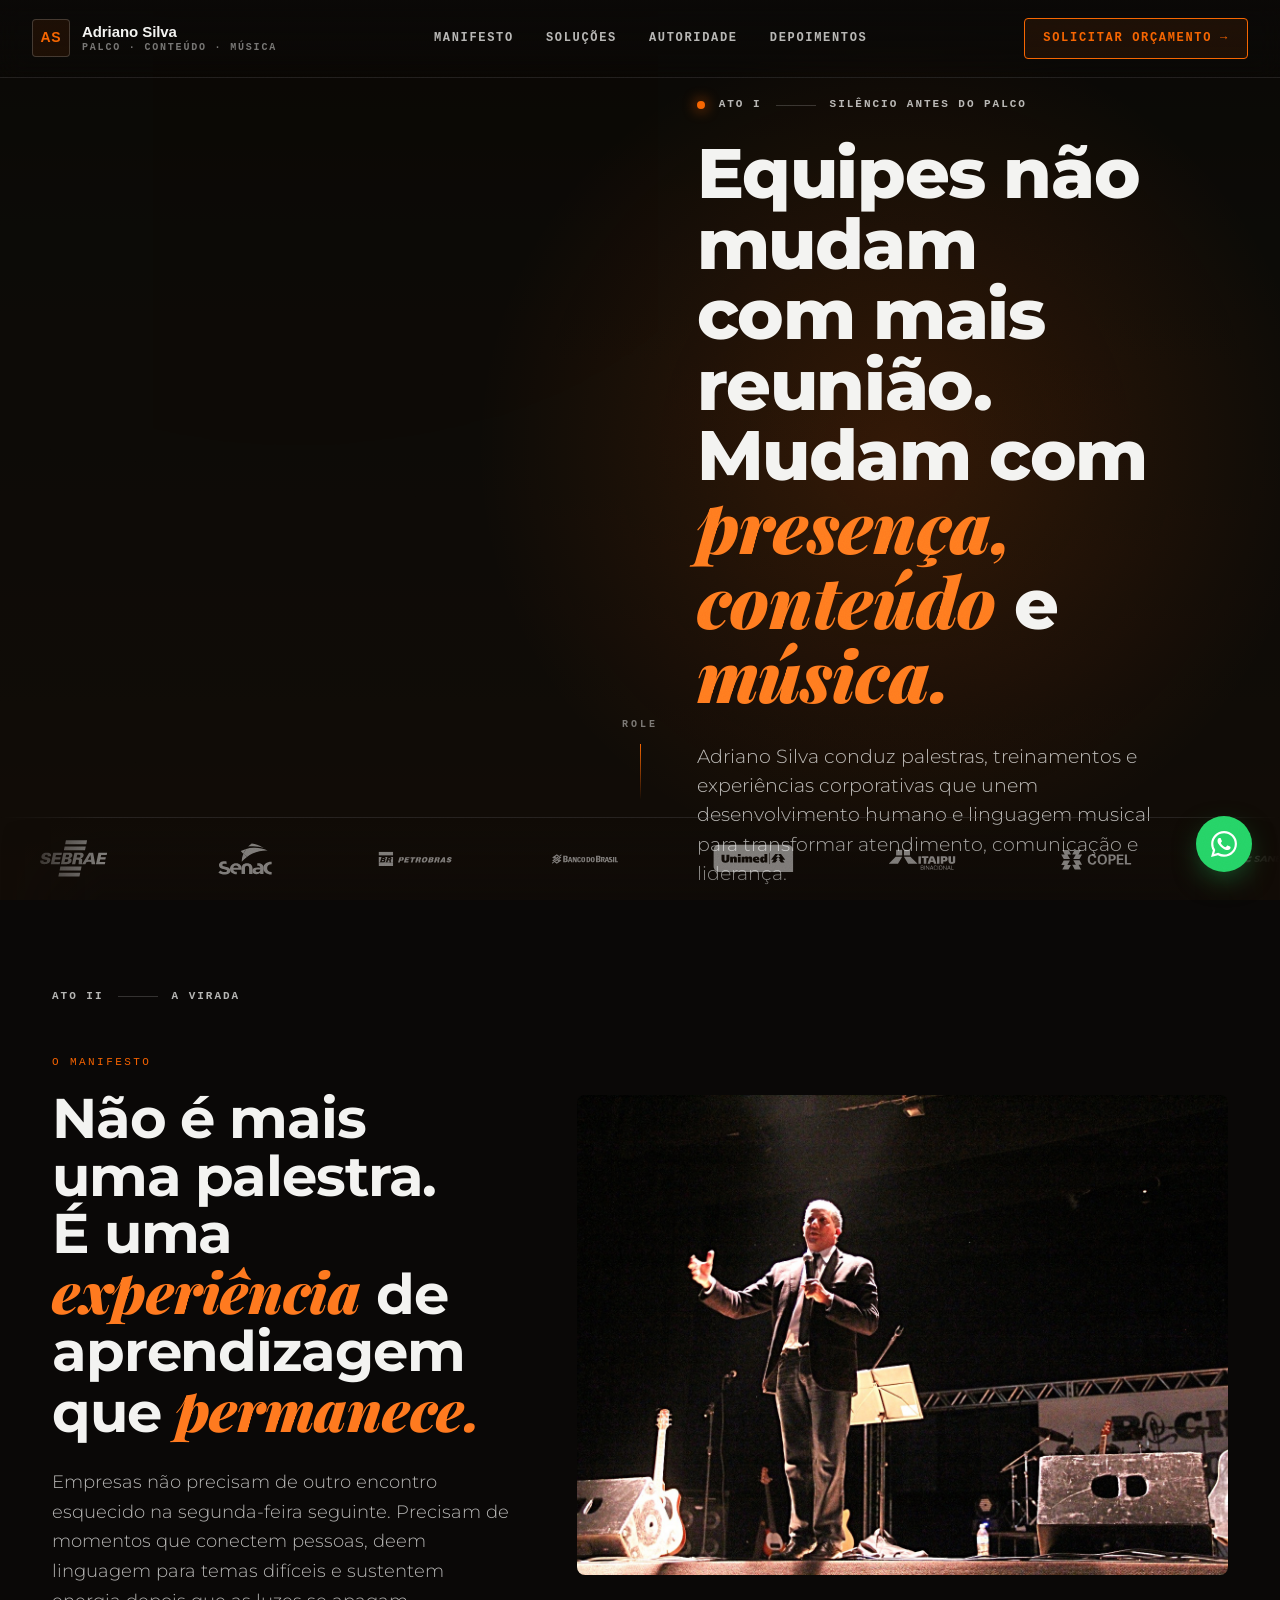
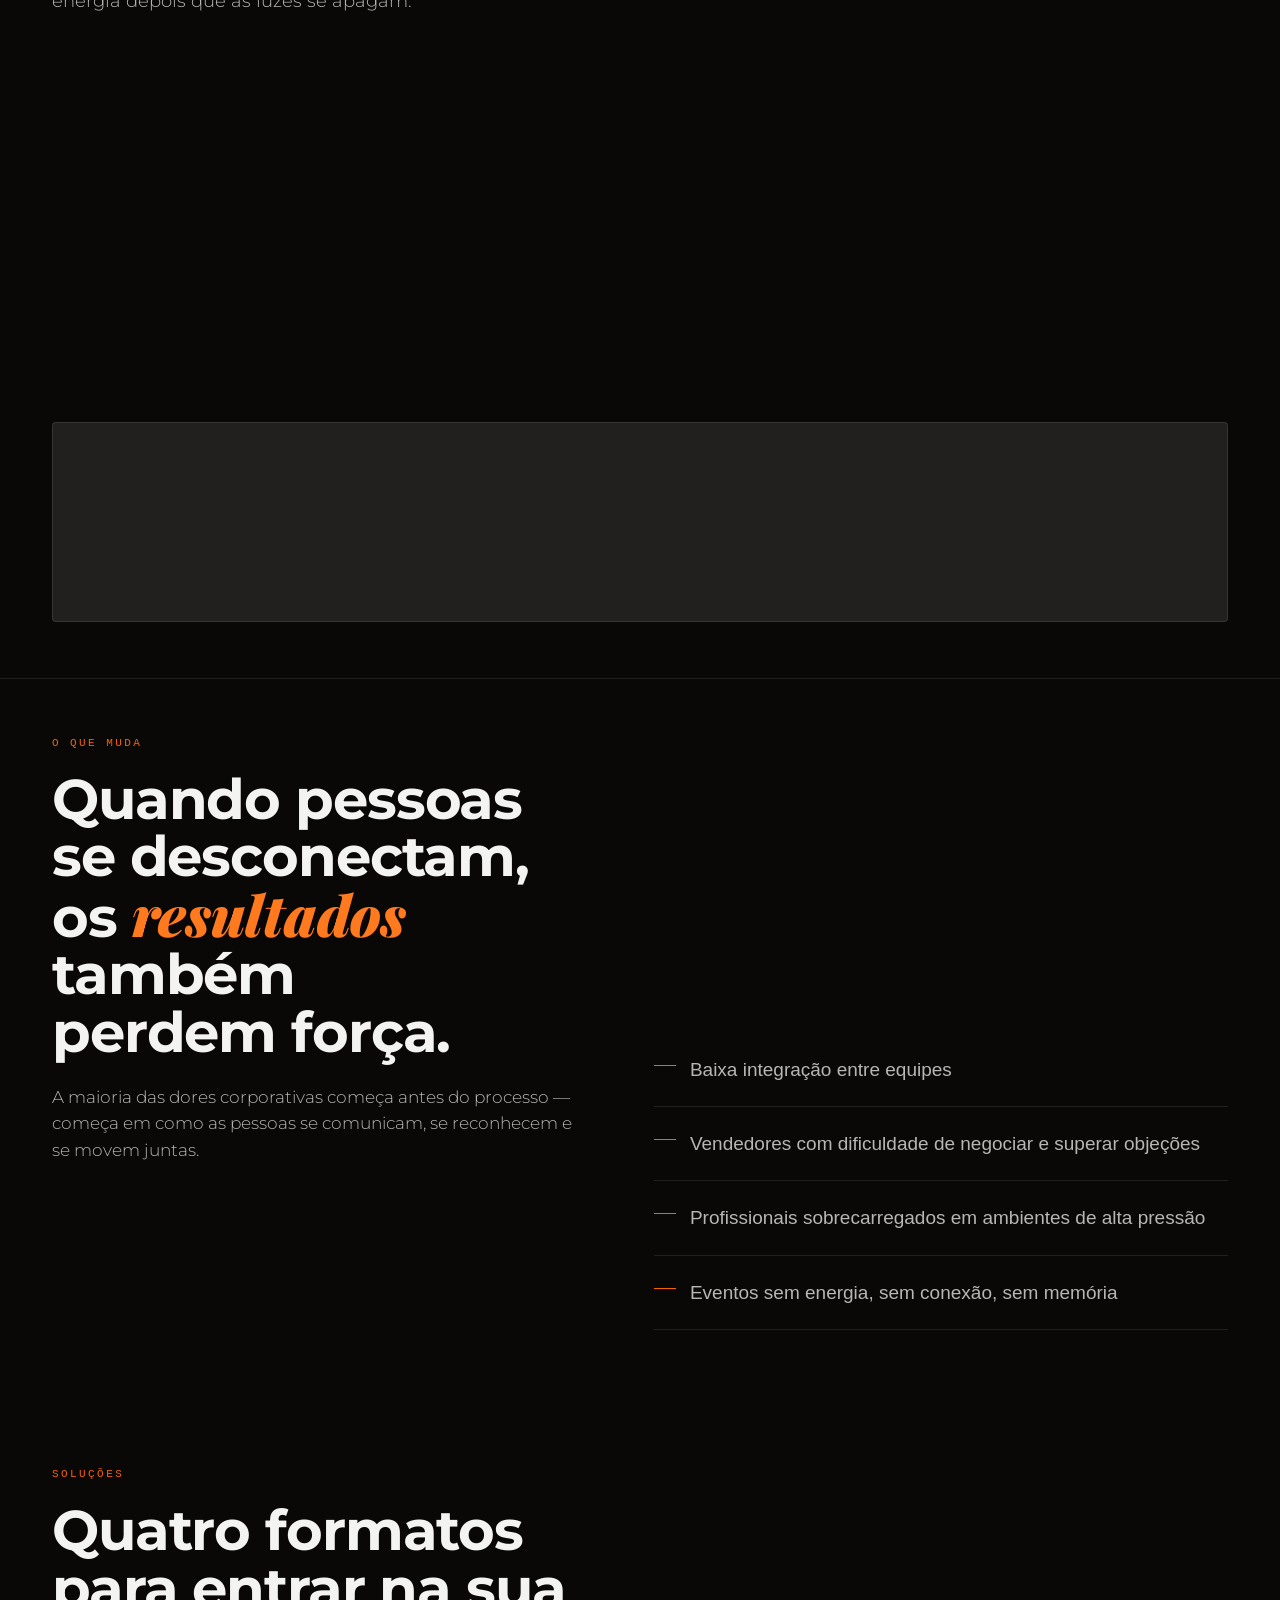
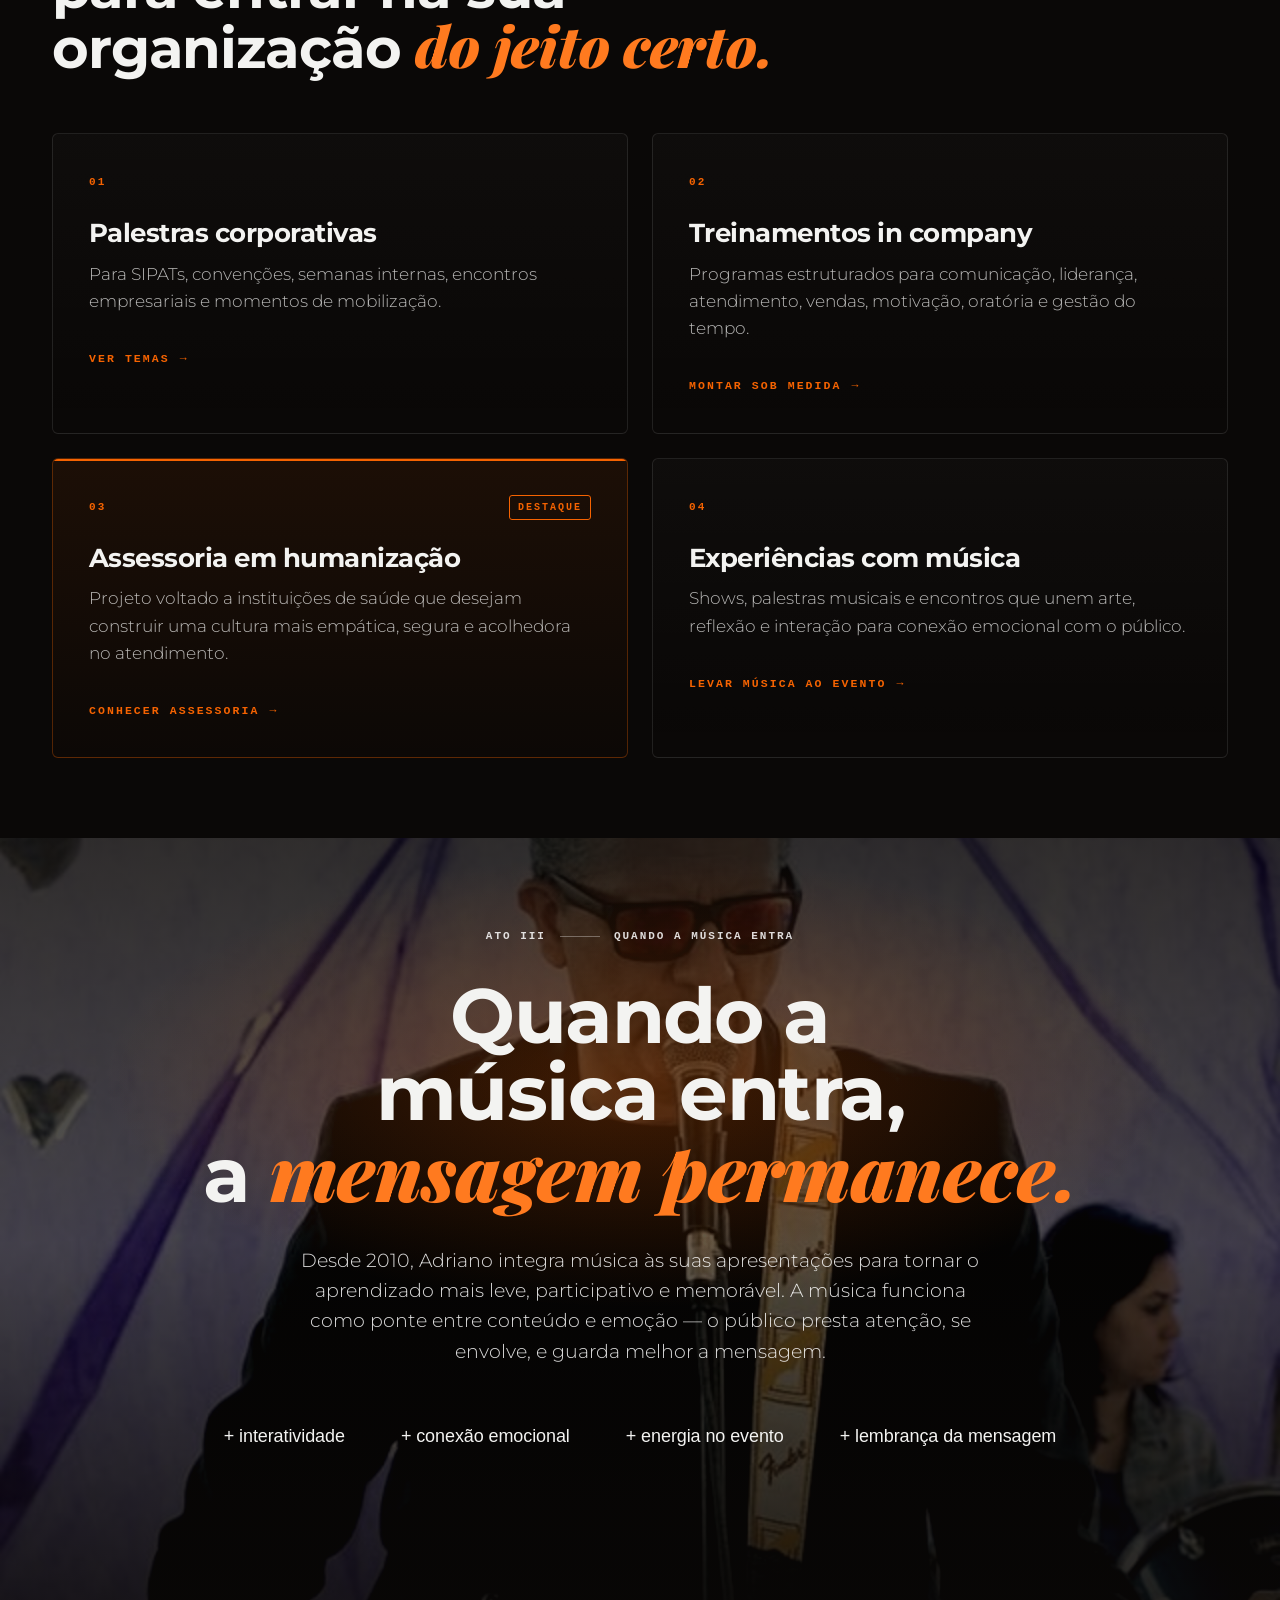
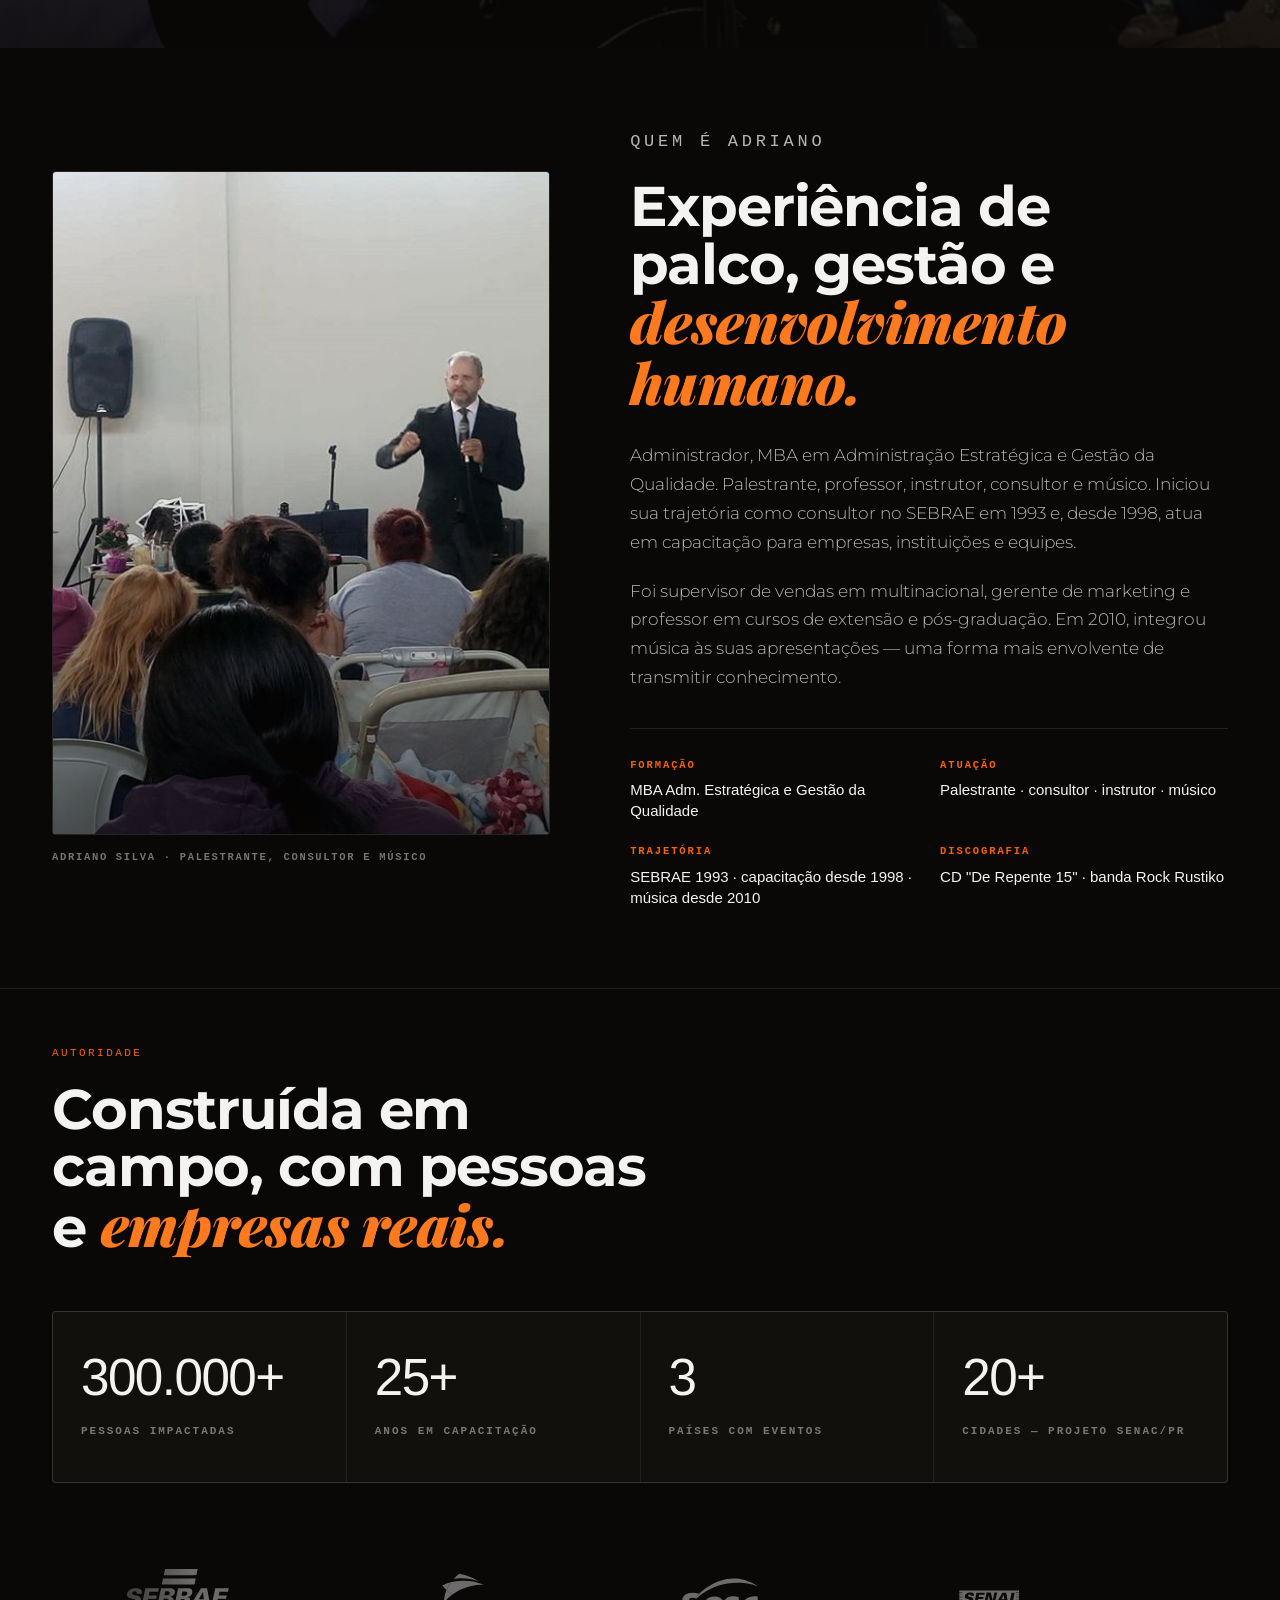
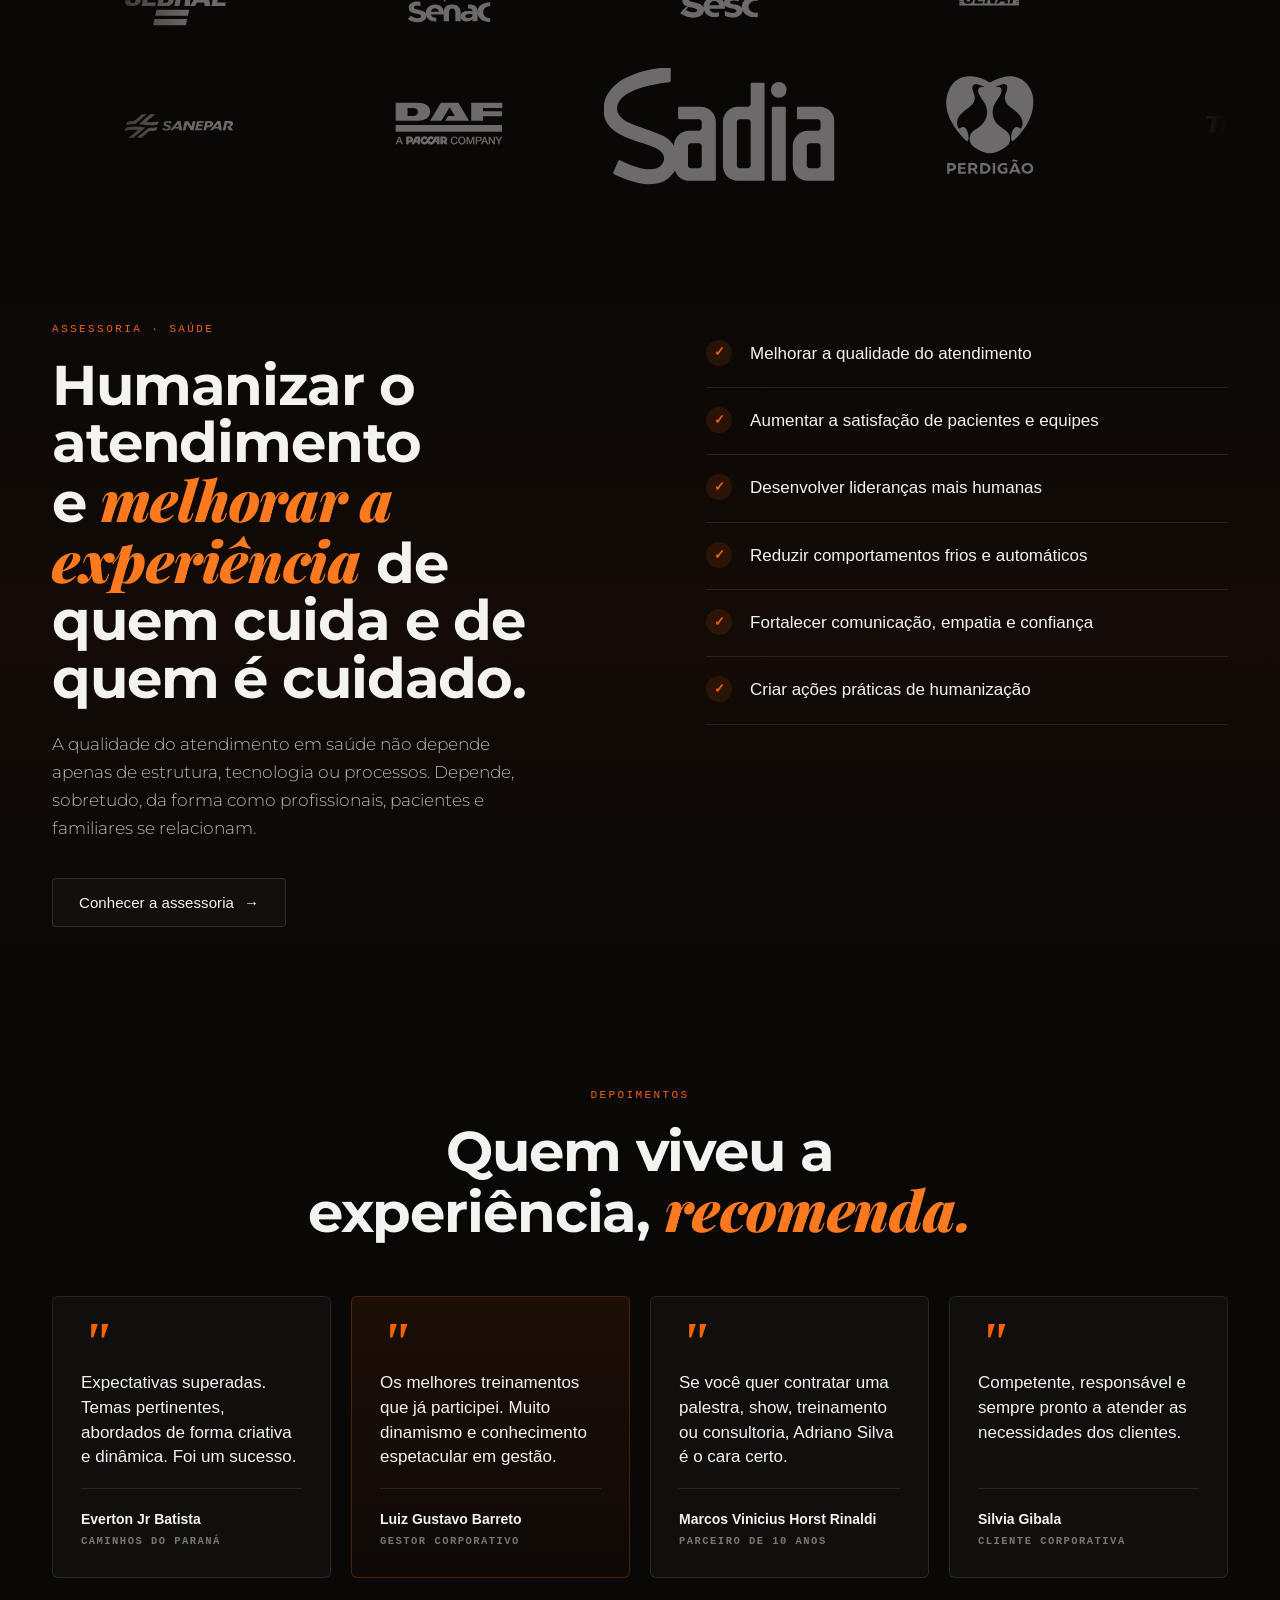
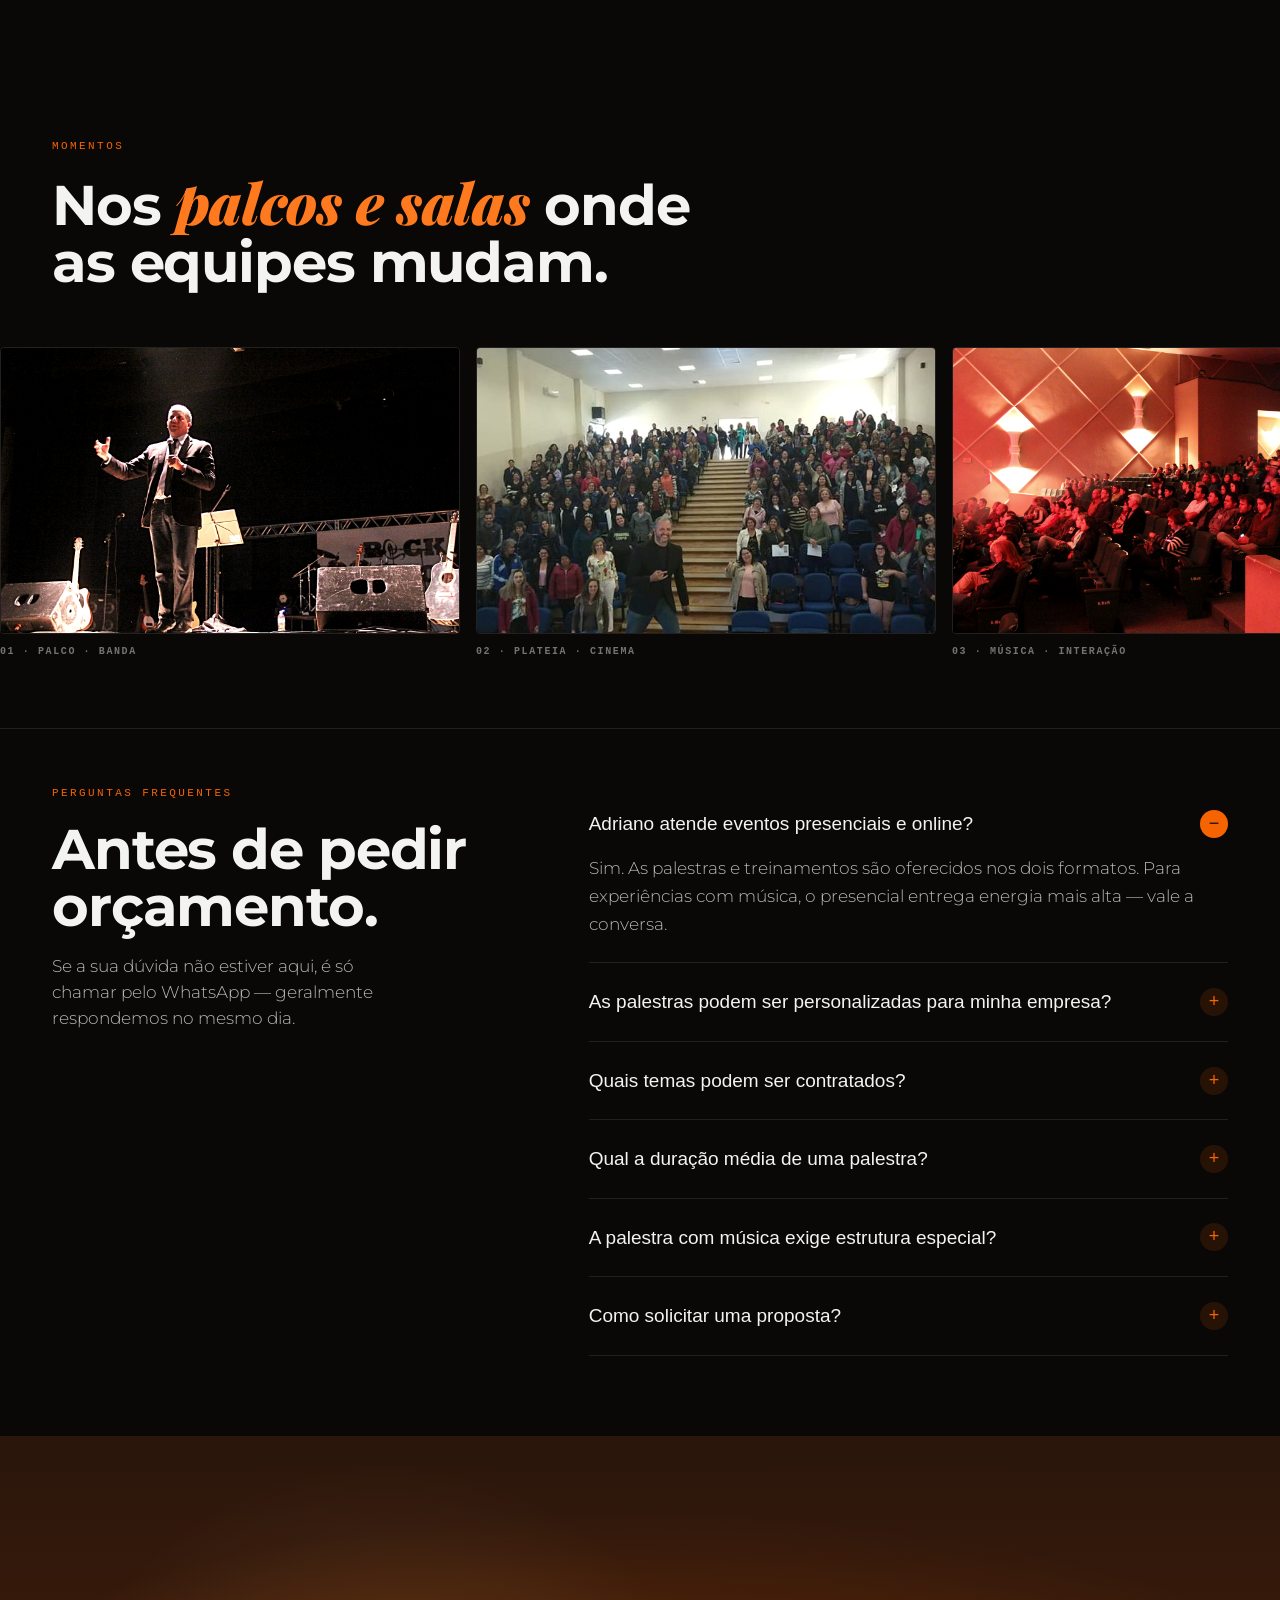
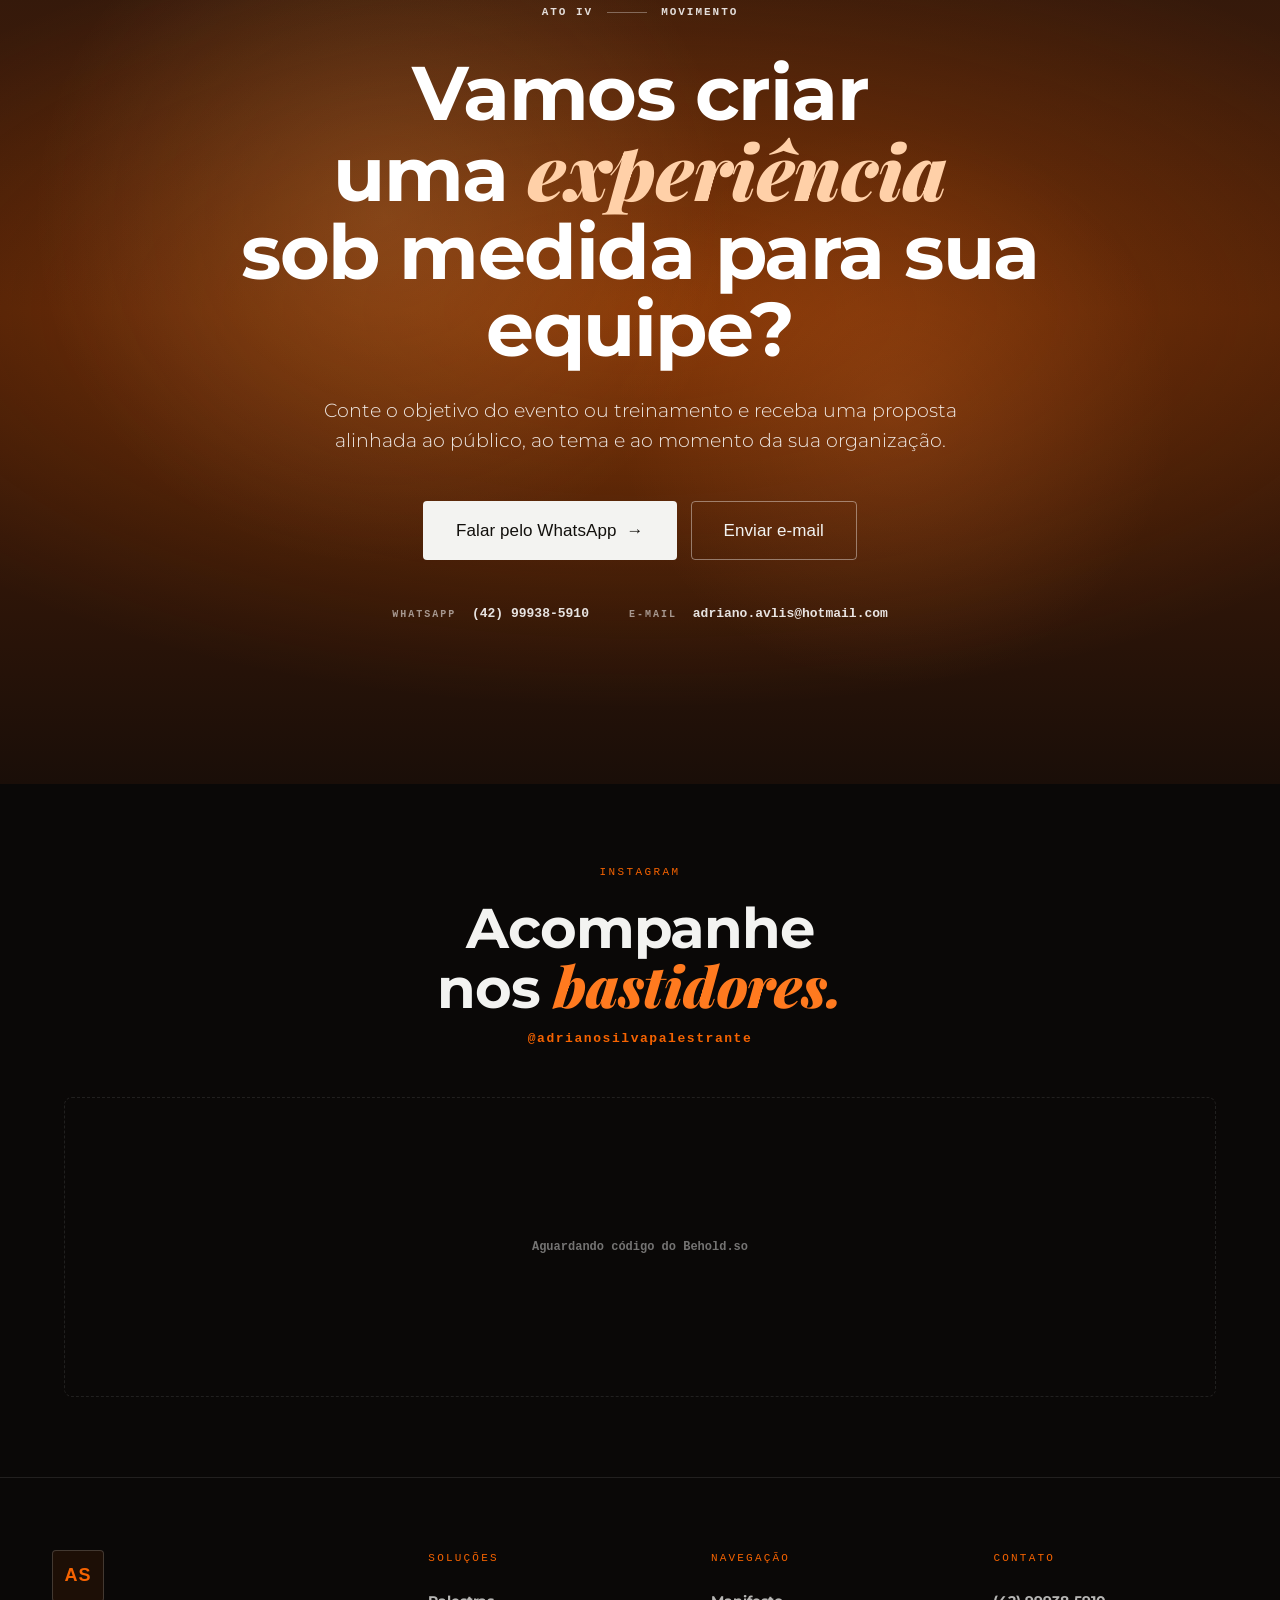
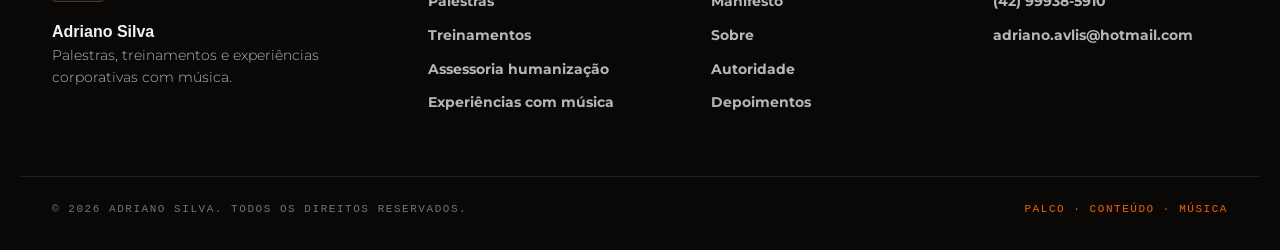
==== Adriano - Landing.html @ c70d8235 "SEO: Open Graph, Schema.org, favicon e otimização de fontes - Adicionado Open Graph e Twitter Card p" ====
<!doctype html>
<html lang="pt-BR">
<head>
  <meta charset="utf-8">
  <meta name="viewport" content="width=device-width, initial-scale=1">
  <title>Adriano Silva — Palestrante, Músico e Experiências Corporativas</title>
  <meta name="description" content="Palestras, treinamentos e experiências corporativas que unem desenvolvimento humano, criatividade e música para transformar equipes, atendimento e lideranças.">

  <!-- Open Graph -->
  <meta property="og:title" content="Adriano Silva — Palestrante e Músico">
  <meta property="og:description" content="Palestras e experiências corporativas que unem desenvolvimento humano, criatividade e música para transformar equipes e lideranças.">
  <meta property="og:image" content="https://adrianosilva.net/assets/adriano-hero-orange.png">
  <meta property="og:url" content="https://adrianosilva.net">
  <meta property="og:type" content="website">
  <meta property="og:locale" content="pt_BR">
  <meta name="twitter:card" content="summary_large_image">
  <meta name="twitter:title" content="Adriano Silva — Palestrante e Músico">
  <meta name="twitter:description" content="Palestras e experiências corporativas que unem desenvolvimento humano, criatividade e música.">
  <meta name="twitter:image" content="https://adrianosilva.net/assets/adriano-hero-orange.png">

  <!-- Favicon -->
  <link rel="icon" href="assets/adriano-hero-orange.png" type="image/png">
  <link rel="apple-touch-icon" href="assets/adriano-hero-orange.png">

  <!-- Schema.org -->
  <script type="application/ld+json">
  {
    "@context": "https://schema.org",
    "@type": "Person",
    "name": "Adriano Silva",
    "jobTitle": "Palestrante e Músico",
    "description": "Palestras, treinamentos e experiências corporativas que unem desenvolvimento humano, criatividade e música.",
    "url": "https://adrianosilva.net",
    "telephone": "+5542999385910",
    "sameAs": [
      "https://www.instagram.com/adrianosilvapalestrante/"
    ]
  }
  </script>

  <link rel="preconnect" href="https://fonts.googleapis.com">
  <link rel="preconnect" href="https://fonts.gstatic.com" crossorigin>
  <link href="https://fonts.googleapis.com/css2?family=Montserrat:wght@300;500;600;700;800;900&family=Playfair+Display:ital,wght@1,900&display=swap" rel="stylesheet">
  <link rel="stylesheet" href="adriano-styles.css">
</head>
<body data-density="comfortable" data-anim="medium">

  <!-- Film grain overlay -->
  <svg class="grain-svg" aria-hidden="true">
    <filter id="film-grain">
      <feTurbulence type="fractalNoise" baseFrequency="0.85" numOctaves="3" stitchTiles="stitch"/>
      <feColorMatrix values="0 0 0 0 1   0 0 0 0 0.95   0 0 0 0 0.85   0 0 0 0.5 0"/>
    </filter>
    <rect width="100%" height="100%" filter="url(#film-grain)"/>
  </svg>

  <!-- Scroll-driven background warmth wash -->
  <div class="warmth-wash" aria-hidden="true"></div>

  <!-- Sticky WhatsApp -->
  <a class="whatsapp-fab" href="https://wa.me/5542999385910" target="_blank" rel="noreferrer" aria-label="Falar pelo WhatsApp">
    <svg viewBox="0 0 24 24" fill="currentColor" aria-hidden="true">
      <path d="M17.47 14.38c-.3-.15-1.76-.87-2.03-.97-.27-.1-.47-.15-.67.15-.2.3-.77.97-.94 1.16-.17.2-.35.22-.64.07-.3-.15-1.26-.46-2.4-1.47-.88-.79-1.48-1.76-1.65-2.06-.17-.3-.02-.46.13-.61.13-.13.3-.35.45-.52.15-.17.2-.3.3-.5.1-.2.05-.37-.02-.52-.08-.15-.67-1.61-.92-2.21-.24-.58-.49-.5-.67-.5h-.57c-.2 0-.52.07-.79.37-.27.3-1.04 1.02-1.04 2.48 0 1.46 1.06 2.87 1.21 3.07.15.2 2.1 3.2 5.08 4.49.71.3 1.26.49 1.69.62.71.23 1.36.2 1.87.12.57-.09 1.76-.72 2-1.41.25-.7.25-1.29.17-1.41-.07-.12-.27-.2-.57-.35M12.05 21.78h-.01a9.87 9.87 0 0 1-5.03-1.38l-.36-.21-3.74.98 1-3.65-.24-.37a9.86 9.86 0 0 1-1.51-5.26C2.16 6.45 6.6 2.01 12.05 2.01c2.64 0 5.12 1.03 6.99 2.9a9.83 9.83 0 0 1 2.89 6.99c0 5.45-4.43 9.88-9.88 9.88M20.46 3.49A11.81 11.81 0 0 0 12.05 0C5.5 0 .16 5.34.16 11.89c0 2.1.55 4.14 1.59 5.95L.06 24l6.3-1.65a11.88 11.88 0 0 0 5.69 1.45h.01c6.55 0 11.89-5.33 11.89-11.89a11.82 11.82 0 0 0-3.48-8.42"/>
    </svg>
  </a>

  <!-- Header -->
  <header class="site-header">
    <a class="brand" href="#top">
      <span class="brand-mark">AS</span>
      <span class="brand-text">
        <strong>Adriano Silva</strong>
        <em>palco · conteúdo · música</em>
      </span>
    </a>
    <nav class="site-nav" aria-label="Navegação">
      <a href="#manifesto">Manifesto</a>
      <a href="#solucoes">Soluções</a>
      <a href="#autoridade">Autoridade</a>
      <a href="#depoimentos">Depoimentos</a>
    </nav>
    <a class="header-cta" href="#cta">Solicitar orçamento <span aria-hidden="true">→</span></a>
  </header>

  <main id="top">

    <!-- ============ ACT I — DARKNESS ============ -->
    <section class="hero" data-act="I" style="font-family: Montserrat">
      <!-- Spotlight that follows cursor on desktop -->
      <div class="hero-spot" aria-hidden="true"></div>

      <!-- Hero portrait -->
      <div class="hero-portrait" aria-hidden="true">
        <img class="hero-portrait-img" src="assets/adriano-hero-orange.png" alt="Adriano Silva" fetchpriority="high">
      </div>

      <!-- Hero copy -->
      <div class="hero-copy">
        <div class="act-label">
          <span class="dot"></span>
          <span>Ato I</span>
          <span class="bar"></span>
          <span>silêncio antes do palco</span>
        </div>

        <h1 class="hero-title" data-headline-target style="font-family: Montserrat, sans-serif; font-size: clamp(36px, 5.5vw, 72px); font-weight: 800">Equipes não mudam
com mais reunião.
Mudam com presença,
conteúdo e música.</h1>

        <p class="hero-sub">
          Adriano Silva conduz palestras, treinamentos e experiências corporativas
          que unem desenvolvimento humano e linguagem musical para transformar
          atendimento, comunicação e liderança.
        </p>

        <div class="hero-actions">
          <a class="btn btn-primary" href="#cta">
            <span>Quero uma proposta</span>
            <span class="btn-arrow" aria-hidden="true">→</span>
          </a>
          <a class="btn btn-ghost" href="#solucoes">
            <span>Conhecer soluções</span>
          </a>
        </div>

        <div class="hero-meta">
          <div>
            <strong>300.000+</strong>
            <small>pessoas impactadas</small>
          </div>
          <div>
            <strong>25 anos</strong>
            <small>em capacitação</small>
          </div>
          <div>
            <strong>3 países</strong>
            <small>Brasil · Argentina · Paraguai</small>
          </div>
        </div>
      </div>

      <!-- Scroll cue -->
      <div class="scroll-cue" aria-hidden="true">
        <span class="cue-text">role</span>
        <span class="cue-line"></span>
      </div>

      <!-- Marquee strip -->
      <div class="hero-marquee" aria-hidden="true">
        <div class="marquee-track">
          <span><img src="assets/logos/sebrae.svg" alt="SEBRAE"></span>
          <span><img src="assets/logos/senac.svg" alt="SENAC"></span>
          <span><img src="assets/logos/petrobras.svg" alt="Petrobras"></span>
          <span><img src="assets/logos/banco-do-brasil.svg" alt="Banco do Brasil"></span>
          <span><img src="assets/logos/unimed.svg" alt="Unimed"></span>
          <span><img src="assets/logos/itaipu.svg" alt="Itaipu"></span>
          <span><img src="assets/logos/copel.svg" alt="COPEL"></span>
          <span><img src="assets/logos/sanepar.svg" alt="Sanepar"></span>
          <span><img src="assets/logos/correios.svg" alt="Correios"></span>
          <span><img src="assets/logos/sadia.svg" alt="Sadia"></span>
          <span><img src="assets/logos/tigre.svg" alt="Tigre"></span>
          <span><img src="assets/logos/caminhos-do-parana.svg" alt="Caminhos do Paraná"></span>
          <!-- duplicate 2 -->
          <span><img src="assets/logos/sebrae.svg" alt=""></span>
          <span><img src="assets/logos/senac.svg" alt=""></span>
          <span><img src="assets/logos/petrobras.svg" alt=""></span>
          <span><img src="assets/logos/banco-do-brasil.svg" alt=""></span>
          <span><img src="assets/logos/unimed.svg" alt=""></span>
          <span><img src="assets/logos/itaipu.svg" alt=""></span>
          <span><img src="assets/logos/copel.svg" alt=""></span>
          <span><img src="assets/logos/sanepar.svg" alt=""></span>
          <span><img src="assets/logos/correios.svg" alt=""></span>
          <span><img src="assets/logos/sadia.svg" alt=""></span>
          <span><img src="assets/logos/tigre.svg" alt=""></span>
          <span><img src="assets/logos/caminhos-do-parana.svg" alt=""></span>
          <!-- duplicate 3 -->
          <span><img src="assets/logos/sebrae.svg" alt=""></span>
          <span><img src="assets/logos/senac.svg" alt=""></span>
          <span><img src="assets/logos/petrobras.svg" alt=""></span>
          <span><img src="assets/logos/banco-do-brasil.svg" alt=""></span>
          <span><img src="assets/logos/unimed.svg" alt=""></span>
          <span><img src="assets/logos/itaipu.svg" alt=""></span>
          <span><img src="assets/logos/copel.svg" alt=""></span>
          <span><img src="assets/logos/sanepar.svg" alt=""></span>
          <span><img src="assets/logos/correios.svg" alt=""></span>
          <span><img src="assets/logos/sadia.svg" alt=""></span>
          <span><img src="assets/logos/tigre.svg" alt=""></span>
          <span><img src="assets/logos/caminhos-do-parana.svg" alt=""></span>
        </div>
      </div>
    </section>

    <!-- ============ ACT II — TRANSFORMATION ============ -->
    <section class="manifesto" id="manifesto" data-act="II">
      <div class="act-marker">
        <span>Ato II</span>
        <span class="bar"></span>
        <span>a virada</span>
      </div>

      <div class="manifesto-grid">
        <div class="manifesto-text reveal">
          <p class="eyebrow">o manifesto</p>
          <h2>
            Não é mais uma palestra.<br>
            É uma <em>experiência</em> de<br>
            aprendizagem que <em>permanece.</em>
          </h2>
          <p class="lede">
            Empresas não precisam de outro encontro esquecido na segunda-feira seguinte.
            Precisam de momentos que conectem pessoas, deem linguagem para temas difíceis e
            sustentem energia depois que as luzes se apagam.
          </p>
        </div>

        <figure class="manifesto-photo reveal">
          <img src="assets/adriano-stage.jpg" alt="Adriano Silva no palco" loading="lazy">
        </figure>
      </div>
    </section>

    <!-- ============ AUDIENCE ============ -->
    <section class="audience">
      <div class="container">
        <div class="section-head reveal">
          <p class="eyebrow">para quem é</p>
          <h2>Para organizações que querem <em>desenvolver pessoas de verdade.</em></h2>
        </div>
        <ul class="audience-grid">
          <li class="reveal"><span class="aud-num">01</span><span class="aud-text">Empresas e equipes de RH</span></li>
          <li class="reveal"><span class="aud-num">02</span><span class="aud-text">Eventos corporativos e convenções</span></li>
          <li class="reveal"><span class="aud-num">03</span><span class="aud-text">SIPATs e semanas internas</span></li>
          <li class="reveal"><span class="aud-num">04</span><span class="aud-text">Instituições de saúde</span></li>
          <li class="reveal"><span class="aud-num">05</span><span class="aud-text">Escolas, faculdades e universidades</span></li>
          <li class="reveal"><span class="aud-num">06</span><span class="aud-text">Equipes comerciais e de atendimento</span></li>
          <li class="reveal"><span class="aud-num">07</span><span class="aud-text">Lideranças e gestores</span></li>
          <li class="reveal"><span class="aud-num">08</span><span class="aud-text">Órgãos públicos e associações</span></li>
        </ul>
      </div>
    </section>

    <!-- ============ PROBLEMS ============ -->
    <section class="problems">
      <div class="container problems-grid">
        <div class="reveal">
          <p class="eyebrow">o que muda</p>
          <h2>Quando pessoas se desconectam, os <em>resultados</em> também perdem força.</h2>
          <p class="muted">A maioria das dores corporativas começa antes do processo — começa em como as pessoas se comunicam, se reconhecem e se movem juntas.</p>
        </div>
        <ul class="problems-list">
          <li class="reveal">Equipes desmotivadas ou pouco comprometidas</li>
          <li class="reveal">Atendimento frio, mecânico ou pouco humanizado</li>
          <li class="reveal">Falhas de comunicação entre líderes e colaboradores</li>
          <li class="reveal">Dificuldade de falar em público</li>
          <li class="reveal">Baixa integração entre equipes</li>
          <li class="reveal">Vendedores com dificuldade de negociar e superar objeções</li>
          <li class="reveal">Profissionais sobrecarregados em ambientes de alta pressão</li>
          <li class="reveal">Eventos sem energia, sem conexão, sem memória</li>
        </ul>
      </div>
    </section>

    <!-- ============ SOLUTIONS ============ -->
    <section class="solutions" id="solucoes">
      <div class="container">
        <div class="section-head reveal">
          <p class="eyebrow">soluções</p>
          <h2>Quatro formatos para entrar na sua organização <em>do jeito certo.</em></h2>
        </div>
        <div class="solutions-grid">
          <article class="sol-card reveal">
            <div class="sol-num">01</div>
            <h3>Palestras corporativas</h3>
            <p>Para SIPATs, convenções, semanas internas, encontros empresariais e momentos de mobilização.</p>
            <a class="sol-link" href="#cta">Ver temas <span aria-hidden="true">→</span></a>
          </article>
          <article class="sol-card reveal">
            <div class="sol-num">02</div>
            <h3>Treinamentos in&nbsp;company</h3>
            <p>Programas estruturados para comunicação, liderança, atendimento, vendas, motivação, oratória e gestão do tempo.</p>
            <a class="sol-link" href="#cta">Montar sob medida <span aria-hidden="true">→</span></a>
          </article>
          <article class="sol-card sol-card--featured reveal">
            <div class="sol-num">03</div>
            <span class="sol-flag">destaque</span>
            <h3>Assessoria em humanização</h3>
            <p>Projeto voltado a instituições de saúde que desejam construir uma cultura mais empática, segura e acolhedora no atendimento.</p>
            <a class="sol-link" href="#cta">Conhecer assessoria <span aria-hidden="true">→</span></a>
          </article>
          <article class="sol-card reveal">
            <div class="sol-num">04</div>
            <h3>Experiências com música</h3>
            <p>Shows, palestras musicais e encontros que unem arte, reflexão e interação para conexão emocional com o público.</p>
            <a class="sol-link" href="#cta">Levar música ao evento <span aria-hidden="true">→</span></a>
          </article>
        </div>
      </div>
    </section>

    <!-- ============ MUSIC DIFFERENTIAL — WARMTH PEAKS ============ -->
    <section class="music" data-act="III">
      <!-- Stage background -->
      <div class="music-bg" aria-hidden="true">
        <img class="music-bg-img" src="assets/music-bw.jpg" alt="" loading="lazy">
        <div class="music-overlay"></div>
        <div class="music-embers" aria-hidden="true">
          <span style="--x:10%;--d:0s"></span>
          <span style="--x:22%;--d:1.4s"></span>
          <span style="--x:35%;--d:.8s"></span>
          <span style="--x:48%;--d:2.1s"></span>
          <span style="--x:61%;--d:.4s"></span>
          <span style="--x:74%;--d:1.7s"></span>
          <span style="--x:87%;--d:.9s"></span>
        </div>
      </div>

      <div class="music-inner">
        <div class="act-marker light">
          <span>Ato III</span>
          <span class="bar"></span>
          <span>quando a música entra</span>
        </div>
        <h2 class="reveal">Quando a música entra, <br>a <em>mensagem permanece.</em></h2>
        <p class="reveal music-lede">
          Desde 2010, Adriano integra música às suas apresentações para tornar o aprendizado
          mais leve, participativo e memorável. A música funciona como ponte entre conteúdo e
          emoção — o público presta atenção, se envolve, e guarda melhor a mensagem.
        </p>
        <ul class="music-bullets">
          <li class="reveal">+ interatividade</li>
          <li class="reveal">+ conexão emocional</li>
          <li class="reveal">+ energia no evento</li>
          <li class="reveal">+ lembrança da mensagem</li>
        </ul>
        <!-- Soundbar visual -->
        <div class="soundbar" aria-hidden="true">
          <span></span><span></span><span></span><span></span><span></span><span></span><span></span><span></span><span></span><span></span><span></span><span></span><span></span><span></span><span></span><span></span><span></span><span></span><span></span><span></span>
        </div>
      </div>
    </section>

    <!-- ============ ABOUT ============ -->
    <section class="about" id="sobre">
      <div class="container about-grid">
        <figure class="about-photo reveal">
          <div class="about-photo-frame">
            <img src="assets/adriano-portrait.jpg" alt="Adriano Silva — retrato" loading="lazy">
          </div>
          <figcaption>adriano silva · palestrante, consultor e músico</figcaption>
        </figure>
        <div class="about-text reveal">
          <p class="eyebrow">quem é Adriano</p>
          <h2>Experiência de palco, gestão e <em>desenvolvimento humano.</em></h2>
          <p>
            Administrador, MBA em Administração Estratégica e Gestão da Qualidade. Palestrante,
            professor, instrutor, consultor e músico. Iniciou sua trajetória como consultor no
            SEBRAE em 1993 e, desde 1998, atua em capacitação para empresas, instituições e equipes.
          </p>
          <p>
            Foi supervisor de vendas em multinacional, gerente de marketing e professor em cursos
            de extensão e pós-graduação. Em 2010, integrou música às suas apresentações — uma forma
            mais envolvente de transmitir conhecimento.
          </p>
          <dl class="about-facts">
            <div><dt>Formação</dt><dd>MBA Adm. Estratégica e Gestão da Qualidade</dd></div>
            <div><dt>Atuação</dt><dd>Palestrante · consultor · instrutor · músico</dd></div>
            <div><dt>Trajetória</dt><dd>SEBRAE 1993 · capacitação desde 1998 · música desde 2010</dd></div>
            <div><dt>Discografia</dt><dd>CD "De Repente 15" · banda Rock Rustiko</dd></div>
          </dl>
        </div>
      </div>
    </section>

    <!-- ============ AUTHORITY ============ -->
    <section class="authority" id="autoridade">
      <div class="container">
        <div class="section-head reveal">
          <p class="eyebrow">autoridade</p>
          <h2>Construída em campo, com pessoas e <em>empresas reais.</em></h2>
        </div>

        <div class="auth-stats">
          <div class="stat reveal">
            <strong data-count="300000" data-suffix="+">0</strong>
            <span>pessoas impactadas</span>
          </div>
          <div class="stat reveal">
            <strong data-count="25" data-suffix="+">0</strong>
            <span>anos em capacitação</span>
          </div>
          <div class="stat reveal">
            <strong data-count="3" data-suffix="">0</strong>
            <span>países com eventos</span>
          </div>
          <div class="stat reveal">
            <strong data-count="20" data-suffix="+">0</strong>
            <span>cidades — projeto Senac/PR</span>
          </div>
        </div>

        <div class="logo-marquee reveal" aria-label="Empresas e instituições">
          <div class="marquee-window">
            <div class="marquee-track">
              <span><img src="assets/logos/sebrae.svg" alt="SEBRAE"></span>
              <span><img src="assets/logos/senac.svg" alt="SENAC"></span>
              <span><img src="assets/logos/sesc.svg" alt="SESC"></span>
              <span><img src="assets/logos/senai.svg" alt="SENAI"></span>
              <span><img src="assets/logos/sesi.svg" alt="SESI"></span>
              <span><img src="assets/logos/correios.svg" alt="Correios"></span>
              <span><img src="assets/logos/petrobras.svg" alt="Petrobras"></span>
              <span><img src="assets/logos/banco-do-brasil.svg" alt="Banco do Brasil"></span>
              <span><img src="assets/logos/caixa.svg" alt="Caixa"></span>
              <span><img src="assets/logos/unimed.svg" alt="Unimed"></span>
              <span><img src="assets/logos/itaipu.svg" alt="Itaipu"></span>
              <span><img src="assets/logos/copel.svg" alt="COPEL"></span>
              <!-- duplicate for seamless loop -->
              <span><img src="assets/logos/sebrae.svg" alt=""></span>
              <span><img src="assets/logos/senac.svg" alt=""></span>
              <span><img src="assets/logos/sesc.svg" alt=""></span>
              <span><img src="assets/logos/senai.svg" alt=""></span>
              <span><img src="assets/logos/sesi.svg" alt=""></span>
              <span><img src="assets/logos/correios.svg" alt=""></span>
              <span><img src="assets/logos/petrobras.svg" alt=""></span>
              <span><img src="assets/logos/banco-do-brasil.svg" alt=""></span>
              <span><img src="assets/logos/caixa.svg" alt=""></span>
              <span><img src="assets/logos/unimed.svg" alt=""></span>
              <span><img src="assets/logos/itaipu.svg" alt=""></span>
              <span><img src="assets/logos/copel.svg" alt=""></span>
            </div>
          </div>
          <div class="marquee-window reverse">
            <div class="marquee-track">
              <span><img src="assets/logos/sanepar.svg" alt="Sanepar"></span>
              <span><img src="assets/logos/daf-caminhoes.svg" alt="DAF Caminhões"></span>
              <span><img src="assets/logos/sadia.svg" alt="Sadia"></span>
              <span><img src="assets/logos/perdigao.svg" alt="Perdigão"></span>
              <span><img src="assets/logos/tigre.svg" alt="Tigre"></span>
              <span><img src="assets/logos/caminhos-do-parana.svg" alt="Caminhos do Paraná"></span>
              <span><img src="assets/logos/uepg.svg" alt="UEPG"></span>
              <span><img src="assets/logos/unicentro.svg" alt="Unicentro"></span>
              <span><img src="assets/logos/univel.svg" alt="Univel"></span>
              <span><img src="assets/logos/copacol.svg" alt="Copacol"></span>
              <span><img src="assets/logos/coopavel.svg" alt="Coopavel"></span>
              <!-- duplicate for seamless loop -->
              <span><img src="assets/logos/sanepar.svg" alt=""></span>
              <span><img src="assets/logos/daf-caminhoes.svg" alt=""></span>
              <span><img src="assets/logos/sadia.svg" alt=""></span>
              <span><img src="assets/logos/perdigao.svg" alt=""></span>
              <span><img src="assets/logos/tigre.svg" alt=""></span>
              <span><img src="assets/logos/caminhos-do-parana.svg" alt=""></span>
              <span><img src="assets/logos/uepg.svg" alt=""></span>
              <span><img src="assets/logos/unicentro.svg" alt=""></span>
              <span><img src="assets/logos/univel.svg" alt=""></span>
              <span><img src="assets/logos/copacol.svg" alt=""></span>
              <span><img src="assets/logos/coopavel.svg" alt=""></span>
            </div>
          </div>
        </div>
      </div>
    </section>

    <!-- ============ HEALTH HUMANIZATION (contrast) ============ -->
    <section class="health">
      <div class="container health-grid">
        <div class="reveal">
          <p class="eyebrow">assessoria · saúde</p>
          <h2>Humanizar o atendimento e <em>melhorar a experiência</em> de quem cuida e de quem é cuidado.</h2>
          <p class="muted">
            A qualidade do atendimento em saúde não depende apenas de estrutura, tecnologia ou processos.
            Depende, sobretudo, da forma como profissionais, pacientes e familiares se relacionam.
          </p>
          <a class="btn btn-dark" href="#cta">Conhecer a assessoria <span aria-hidden="true">→</span></a>
        </div>
        <ul class="health-results">
          <li class="reveal">Melhorar a qualidade do atendimento</li>
          <li class="reveal">Aumentar a satisfação de pacientes e equipes</li>
          <li class="reveal">Desenvolver lideranças mais humanas</li>
          <li class="reveal">Reduzir comportamentos frios e automáticos</li>
          <li class="reveal">Fortalecer comunicação, empatia e confiança</li>
          <li class="reveal">Criar ações práticas de humanização</li>
        </ul>
      </div>
    </section>

    <!-- ============ TESTIMONIALS ============ -->
    <section class="testimonials" id="depoimentos">
      <div class="container">
        <div class="section-head center reveal">
          <p class="eyebrow">depoimentos</p>
          <h2>Quem viveu a experiência, <em>recomenda.</em></h2>
        </div>
        <div class="testimonial-grid">
          <blockquote class="reveal">
            <div class="quote-mark">"</div>
            <p>Expectativas superadas. Temas pertinentes, abordados de forma criativa e dinâmica. Foi um sucesso.</p>
            <cite>
              <strong>Everton Jr Batista</strong>
              <span>Caminhos do Paraná</span>
            </cite>
          </blockquote>
          <blockquote class="reveal feature">
            <div class="quote-mark">"</div>
            <p>Os melhores treinamentos que já participei. Muito dinamismo e conhecimento espetacular em gestão.</p>
            <cite>
              <strong>Luiz Gustavo Barreto</strong>
              <span>Gestor corporativo</span>
            </cite>
          </blockquote>
          <blockquote class="reveal">
            <div class="quote-mark">"</div>
            <p>Se você quer contratar uma palestra, show, treinamento ou consultoria, Adriano Silva é o cara certo.</p>
            <cite>
              <strong>Marcos Vinicius Horst Rinaldi</strong>
              <span>Parceiro de 10 anos</span>
            </cite>
          </blockquote>
          <blockquote class="reveal">
            <div class="quote-mark">"</div>
            <p>Competente, responsável e sempre pronto a atender as necessidades dos clientes.</p>
            <cite>
              <strong>Silvia Gibala</strong>
              <span>Cliente corporativa</span>
            </cite>
          </blockquote>
        </div>
      </div>
    </section>

    <!-- ============ GALLERY — FILM STRIP ============ -->
    <section class="gallery" id="galeria">
      <div class="container">
        <div class="section-head reveal">
          <p class="eyebrow">momentos</p>
          <h2>Nos <em>palcos e salas</em> onde as equipes mudam.</h2>
        </div>
      </div>
      <div class="film-strip">
        <div class="film-track">
          <figure class="film-frame">
            <img src="assets/stage-band.jpg" alt="Adriano Silva no palco" loading="lazy">
            <figcaption>01 · palco · banda</figcaption>
          </figure>
          <figure class="film-frame">
            <img src="assets/audience-cinema.jpg" alt="Plateia em evento" loading="lazy">
            <figcaption>02 · plateia · cinema</figcaption>
          </figure>
          <figure class="film-frame">
            <img src="assets/adriano-guitar.jpg" alt="Adriano com violão" loading="lazy">
            <figcaption>03 · música · interação</figcaption>
          </figure>
          <figure class="film-frame">
            <img src="assets/adriano-audience.jpg" alt="Adriano com plateia" loading="lazy">
            <figcaption>04 · público · energia</figcaption>
          </figure>
          <figure class="film-frame">
            <img src="assets/audience-auditorium.jpg" alt="Auditório lotado" loading="lazy">
            <figcaption>05 · auditório · evento</figcaption>
          </figure>
          <figure class="film-frame">
            <img src="assets/adriano-electric.jpg" alt="Adriano com guitarra elétrica" loading="lazy">
            <figcaption>06 · show · guitarra</figcaption>
          </figure>
          <figure class="film-frame">
            <img src="assets/group-team.jpg" alt="Equipe treinada" loading="lazy">
            <figcaption>07 · equipe · treinamento</figcaption>
          </figure>
          <figure class="film-frame">
            <img src="assets/adriano-talk.jpg" alt="Adriano palestrando" loading="lazy">
            <figcaption>08 · palestra · presença</figcaption>
          </figure>
        </div>
      </div>
    </section>

    <!-- ============ FAQ ============ -->
    <section class="faq">
      <div class="container faq-grid">
        <div class="reveal">
          <p class="eyebrow">perguntas frequentes</p>
          <h2>Antes de pedir orçamento.</h2>
          <p class="muted">Se a sua dúvida não estiver aqui, é só chamar pelo WhatsApp — geralmente respondemos no mesmo dia.</p>
        </div>
        <div class="faq-list">
          <details class="reveal" open>
            <summary>Adriano atende eventos presenciais e online?</summary>
            <p>Sim. As palestras e treinamentos são oferecidos nos dois formatos. Para experiências com música, o presencial entrega energia mais alta — vale a conversa.</p>
          </details>
          <details class="reveal">
            <summary>As palestras podem ser personalizadas para minha empresa?</summary>
            <p>Sempre. Cada apresentação é adaptada ao público, ao contexto e ao objetivo do evento — isso é parte do método.</p>
          </details>
          <details class="reveal">
            <summary>Quais temas podem ser contratados?</summary>
            <p>Atendimento, liderança, comunicação, motivação, vendas, oratória, humanização em saúde, criatividade, gestão do tempo, empregabilidade e outros temas sob demanda.</p>
          </details>
          <details class="reveal">
            <summary>Qual a duração média de uma palestra?</summary>
            <p>Geralmente entre 60 e 90 minutos. Treinamentos têm carga horária estruturada (8h a 20h) ou modular conforme a necessidade.</p>
          </details>
          <details class="reveal">
            <summary>A palestra com música exige estrutura especial?</summary>
            <p>Som de qualidade e um espaço minimamente preparado. Conversamos sobre rider técnico no orçamento.</p>
          </details>
          <details class="reveal">
            <summary>Como solicitar uma proposta?</summary>
            <p>Via WhatsApp ou e-mail. Conte data, cidade, público e objetivo do evento — você recebe uma proposta sob medida.</p>
          </details>
        </div>
      </div>
    </section>

    <!-- ============ FINAL CTA — FULL LIGHT BATH ============ -->
    <section class="final-cta" id="cta" data-act="IV">
      <div class="cta-glow" aria-hidden="true"></div>
      <div class="container cta-inner">
        <div class="act-marker light">
          <span>Ato IV</span>
          <span class="bar"></span>
          <span>movimento</span>
        </div>
        <h2 class="reveal">
          Vamos criar uma <em>experiência</em><br>
          sob medida para sua equipe?
        </h2>
        <p class="reveal cta-lede">
          Conte o objetivo do evento ou treinamento e receba uma proposta alinhada ao público,
          ao tema e ao momento da sua organização.
        </p>
        <div class="reveal cta-actions">
          <a class="btn btn-light btn-large" href="https://wa.me/5542999385910" target="_blank" rel="noreferrer">
            <span>Falar pelo WhatsApp</span>
            <span class="btn-arrow" aria-hidden="true">→</span>
          </a>
          <a class="btn btn-outline-light btn-large" href="mailto:adriano.avlis@hotmail.com">
            <span>Enviar e-mail</span>
          </a>
        </div>
        <div class="reveal cta-contacts">
          <span><em>whatsapp</em> (42) 99938-5910</span>
          <span><em>e-mail</em> adriano.avlis@hotmail.com</span>
        </div>
      </div>
    </section>

  </main>

  <!-- ============ INSTAGRAM FEED ============ -->
  <section class="instagram-feed">
    <div class="container">
      <div class="section-head center reveal">
        <p class="eyebrow">instagram</p>
        <h2>Acompanhe nos <em>bastidores.</em></h2>
        <a class="insta-handle reveal" href="https://www.instagram.com/adrianosilvapalestrante/" target="_blank" rel="noreferrer">@adrianosilvapalestrante</a>
      </div>

      <!-- COLE O CÓDIGO DO BEHOLD.SO AQUI -->
      <div class="behold-placeholder reveal">
        <!-- 1. Acesse behold.so
             2. Crie conta gratuita e conecte o Instagram @adrianosilvapalestrante
             3. Configure para exibir 6 posts em grid
             4. Copie o código gerado e substitua este bloco -->
      </div>

    </div>
  </section>

  <!-- ============ FOOTER ============ -->
  <footer class="site-footer">
    <div class="container footer-grid">
      <div class="footer-brand">
        <span class="brand-mark big">AS</span>
        <p><strong>Adriano Silva</strong><br>Palestras, treinamentos e experiências corporativas com música.</p>
      </div>
      <div>
        <h4>Soluções</h4>
        <a href="#solucoes">Palestras</a>
        <a href="#solucoes">Treinamentos</a>
        <a href="#solucoes">Assessoria humanização</a>
        <a href="#solucoes">Experiências com música</a>
      </div>
      <div>
        <h4>Navegação</h4>
        <a href="#manifesto">Manifesto</a>
        <a href="#sobre">Sobre</a>
        <a href="#autoridade">Autoridade</a>
        <a href="#depoimentos">Depoimentos</a>
      </div>
      <div>
        <h4>Contato</h4>
        <a href="https://wa.me/5542999385910" target="_blank" rel="noreferrer">(42) 99938-5910</a>
        <a href="mailto:adriano.avlis@hotmail.com">adriano.avlis@hotmail.com</a>
      </div>
    </div>
    <div class="container footer-bottom">
      <p>© 2026 Adriano Silva. Todos os direitos reservados.</p>
      <p><em>palco · conteúdo · música</em></p>
    </div>
  </footer>

  <script src="adriano-script.js"></script>
</body>
</html>
---- adriano-styles.css ----
/* ============================================================
   ADRIANO SILVA — Landing page cinematográfica
   Conceito: Da escuridão para a luz · ato I → IV
   ============================================================ */

:root {
  --orange: #F66301;
  --orange-soft: #ff7a1f;
  --brick: #C94001;
  --night: #12100D;
  --night-soft: #1A1612;
  --night-deeper: #0A0807;
  --white: #F3F3F1;
  --white-dim: rgba(243, 243, 241, 0.74);
  --white-mute: rgba(243, 243, 241, 0.46);
  --white-line: rgba(243, 243, 241, 0.10);
  --white-line-strong: rgba(243, 243, 241, 0.18);

  --font-display: "Space Grotesk", "Helvetica Neue", Helvetica, sans-serif;
  --font-body: "Montserrat", "Helvetica Neue", Helvetica, sans-serif;
  --font-italic: "Instrument Serif", Georgia, serif;
  --font-mono: "JetBrains Mono", "Courier New", monospace;

  --max-w: 1240px;
  --gutter: 32px;

  --section-pad-y: 80px;
  --section-pad-y-tight: 56px;
}

[data-density="cozy"] {
  --section-pad-y: 96px;
  --section-pad-y-tight: 72px;
}

[data-density="spacious"] {
  --section-pad-y: 180px;
  --section-pad-y-tight: 130px;
}

* {
  box-sizing: border-box;
}

html,
body {
  margin: 0;
  padding: 0;
}

html {
  scroll-behavior: smooth;
}

body {
  font-family: var(--font-body);
  font-weight: 700;
  background: var(--night-deeper);
  color: var(--white);
  font-size: 17px;
  line-height: 1.55;
  -webkit-font-smoothing: antialiased;
  text-rendering: optimizeLegibility;
  overflow-x: hidden;
}

img {
  max-width: 100%;
  display: block;
}

a {
  color: inherit;
  text-decoration: none;
}

.container {
  max-width: var(--max-w);
  margin: 0 auto;
  padding: 0 var(--gutter);
}

/* ============ FILM GRAIN OVERLAY ============ */
.grain-svg {
  position: fixed;
  inset: 0;
  width: 100%;
  height: 100%;
  pointer-events: none;
  opacity: 0.14;
  mix-blend-mode: overlay;
  z-index: 999;
}

/* ============ BACKGROUND WARMTH WASH ============
   Fixed gradient that shifts via --warmth (set by scroll)
*/
.warmth-wash {
  position: fixed;
  inset: 0;
  pointer-events: none;
  z-index: -1;
  background:
    radial-gradient(ellipse 80% 60% at 50% calc(100% - 0% + (1 - var(--warmth, 0)) * 40%),
      rgba(246, 99, 1, calc(var(--warmth, 0) * 0.35)),
      transparent 60%),
    linear-gradient(180deg,
      var(--night-deeper) 0%,
      var(--night) 25%,
      #18120e 55%,
      #20140d 78%,
      #2a160c 100%);
  transition: background 0.6s ease;
}

/* ============ TYPOGRAPHY ============ */
h1,
h2,
h3,
h4 {
  font-family: "Montserrat", var(--font-display);
  font-weight: 700;
  letter-spacing: -0.02em;
  margin: 0;
  text-wrap: balance;
}

h1 em,
h2 em,
h3 em {
  font-family: "Playfair Display", var(--font-italic);
  font-style: italic;
  font-weight: 900;
  letter-spacing: -0.005em;
  color: var(--orange-soft);
}

h1 {
  font-size: clamp(40px, 5.6vw, 82px);
  line-height: 1.0;
}

h2 {
  font-size: clamp(32px, 4.4vw, 64px);
  line-height: 1.02;
}

h3 {
  font-size: clamp(20px, 1.7vw, 26px);
  line-height: 1.15;
  font-weight: 700;
}

p {
  margin: 0;
  font-weight: 300;
}

.muted {
  color: var(--white-dim);
}

.eyebrow {
  font-family: var(--font-mono);
  font-size: 11px;
  letter-spacing: 0.22em;
  text-transform: uppercase;
  color: var(--orange);
  margin-bottom: 18px;
}

/* ============ ACT MARKERS ============ */
.act-label,
.act-marker {
  display: inline-flex;
  align-items: center;
  gap: 14px;
  font-family: var(--font-mono);
  font-size: 11px;
  letter-spacing: 0.18em;
  text-transform: uppercase;
  color: var(--white-dim);
}

.act-marker .bar,
.act-label .bar {
  width: 40px;
  height: 1px;
  background: var(--white-line-strong);
}

.act-label .dot {
  width: 8px;
  height: 8px;
  border-radius: 50%;
  background: var(--orange);
  box-shadow: 0 0 14px var(--orange);
  animation: pulse 2.2s ease-in-out infinite;
}

.act-marker.light {
  color: rgba(255, 255, 255, 0.85);
}

.act-marker.light .bar {
  background: rgba(255, 255, 255, 0.32);
}

@keyframes pulse {

  0%,
  100% {
    opacity: 1;
    transform: scale(1);
  }

  50% {
    opacity: 0.5;
    transform: scale(0.85);
  }
}

/* ============ HEADER ============ */
.site-header {
  position: fixed;
  top: 0;
  left: 0;
  right: 0;
  z-index: 100;
  display: flex;
  align-items: center;
  justify-content: space-between;
  padding: 18px 32px;
  background: linear-gradient(180deg, rgba(10, 8, 7, 0.85), rgba(10, 8, 7, 0.4) 70%, transparent);
  backdrop-filter: blur(12px);
  -webkit-backdrop-filter: blur(12px);
  border-bottom: 1px solid var(--white-line);
}

.brand {
  display: inline-flex;
  align-items: center;
  gap: 12px;
}

.brand-mark {
  width: 38px;
  height: 38px;
  border: 1px solid var(--white-line-strong);
  border-radius: 4px;
  display: grid;
  place-items: center;
  font-family: var(--font-display);
  font-weight: 600;
  font-size: 14px;
  letter-spacing: 0.05em;
  background: rgba(246, 99, 1, 0.08);
  color: var(--orange);
}

.brand-mark.big {
  width: 52px;
  height: 52px;
  font-size: 18px;
}

.brand-text {
  display: flex;
  flex-direction: column;
  line-height: 1.1;
}

.brand-text strong {
  font-family: var(--font-display);
  font-weight: 600;
  font-size: 15px;
  letter-spacing: -0.005em;
}

.brand-text em {
  font-family: var(--font-mono);
  font-size: 10px;
  font-style: normal;
  letter-spacing: 0.18em;
  text-transform: uppercase;
  color: var(--white-mute);
  margin-top: 2px;
}

.site-nav {
  display: flex;
  gap: 32px;
}

.site-nav a {
  font-family: var(--font-mono);
  font-size: 12px;
  letter-spacing: 0.14em;
  text-transform: uppercase;
  color: var(--white-dim);
  transition: color .2s;
  position: relative;
}

.site-nav a:hover {
  color: var(--white);
}

.site-nav a::after {
  content: "";
  position: absolute;
  bottom: -6px;
  left: 0;
  width: 0;
  height: 1px;
  background: var(--orange);
  transition: width .25s ease;
}

.site-nav a:hover::after {
  width: 100%;
}

.header-cta {
  font-family: var(--font-mono);
  font-size: 12px;
  letter-spacing: 0.14em;
  text-transform: uppercase;
  padding: 10px 18px;
  border: 1px solid var(--orange);
  border-radius: 4px;
  background: rgba(246, 99, 1, 0.08);
  color: var(--orange);
  transition: all .25s;
  display: inline-flex;
  gap: 8px;
  align-items: center;
}

.header-cta:hover {
  background: var(--orange);
  color: var(--night);
}

@media (max-width: 900px) {
  .site-nav {
    display: none;
  }

  .site-header {
    padding: 14px 20px;
  }

  .brand-text em {
    display: none;
  }
}

/* ============ HERO — ACT I ============ */
.hero {
  position: relative;
  height: 100vh;
  max-height: 100vh;
  padding: clamp(80px, 10vh, 120px) clamp(40px, 7vw, 160px) clamp(90px, 11vh, 120px);
  display: grid;
  grid-template-columns: 1.1fr 1fr;
  gap: clamp(32px, 5vw, 100px);
  width: 100%;
  max-width: none;
  margin: 0;
  align-items: center;
  overflow: hidden;
  background-image: url('assets/hero-bg-music.jpg');
  background-size: cover;
  background-position: center 30%;
  background-repeat: no-repeat;
}

.hero::before {
  content: '';
  position: absolute;
  inset: 0;
  background: rgba(10, 8, 5, 0.75);
  z-index: 0;
}

.hero-spot {
  position: absolute;
  inset: 0;
  pointer-events: none;
  background: radial-gradient(circle 600px at var(--mx, 70%) var(--my, 50%),
      rgba(246, 99, 1, 0.16),
      transparent 70%);
  transition: background 0.3s ease;
  z-index: 0;
}

.hero-copy {
  position: relative;
  z-index: 2;
  max-width: 760px;
}

.hero-title {
  margin: 22px 0 28px;
}

.hero-sub {
  font-size: 19px;
  line-height: 1.55;
  color: var(--white-dim);
  max-width: 600px;
  margin-bottom: 36px;
}

.hero-actions {
  display: flex;
  gap: 14px;
  flex-wrap: wrap;
  margin-bottom: 56px;
}

.hero-meta {
  display: flex;
  gap: 48px;
  padding-top: 28px;
  border-top: 1px solid var(--white-line);
  flex-wrap: wrap;
}

.hero-meta>div {
  display: flex;
  flex-direction: column;
  gap: 4px;
}

.hero-meta strong {
  font-family: var(--font-display);
  font-size: 22px;
  font-weight: 600;
  color: var(--white);
}

.hero-meta small {
  font-family: var(--font-mono);
  font-size: 10.5px;
  letter-spacing: 0.16em;
  text-transform: uppercase;
  color: var(--white-mute);
}

/* hero portrait */
.hero-portrait {
  position: relative;
  z-index: 1;
  align-self: stretch;
  display: flex;
  align-items: flex-end;
  justify-content: center;
  overflow: visible;
}

.hero-portrait .placeholder-portrait {
  width: 100%;
  max-width: 620px;
  aspect-ratio: 4 / 5.4;
}

.hero-portrait-img {
  height: calc(50vh - 40px);
  width: auto;
  max-width: 100%;
  max-height: none;
  object-fit: contain;
  object-position: bottom center;
  filter: drop-shadow(0 40px 80px rgba(246, 99, 1, 0.4));
  transform: translateY(-460px) scale(4.5);
  -webkit-mask-image: linear-gradient(to right, transparent 0%, black 18%);
  mask-image: linear-gradient(to right, transparent 0%, black 30%);
}

@keyframes heroFloat {

  0%,
  100% {
    transform: translateY(-500px);
  }

  50% {
    transform: translateY(-512px);
  }
}

/* scroll cue */
.scroll-cue {
  position: absolute;
  bottom: 100px;
  left: 50%;
  transform: translateX(-50%);
  display: flex;
  flex-direction: column;
  align-items: center;
  gap: 12px;
  z-index: 3;
}

.cue-text {
  font-family: var(--font-mono);
  font-size: 10px;
  letter-spacing: 0.3em;
  text-transform: uppercase;
  color: var(--white-mute);
}

.cue-line {
  display: block;
  width: 1px;
  height: 56px;
  background: linear-gradient(180deg, var(--orange), transparent);
  animation: cueSlide 2.2s ease-in-out infinite;
  transform-origin: top;
}

@keyframes cueSlide {
  0% {
    transform: scaleY(0);
    opacity: 0;
  }

  40%,
  60% {
    transform: scaleY(1);
    opacity: 1;
  }

  100% {
    transform: scaleY(1) translateY(40px);
    opacity: 0;
  }
}

/* hero marquee */
.hero-marquee {
  position: absolute;
  bottom: 0;
  left: 0;
  right: 0;
  overflow: hidden;
  padding: 14px 0;
  border-top: 1px solid var(--white-line);
  background: linear-gradient(180deg, transparent, rgba(10, 8, 7, 0.4));
  z-index: 2;
  mask-image: linear-gradient(90deg, transparent, #000 8%, #000 92%, transparent);
  -webkit-mask-image: linear-gradient(90deg, transparent, #000 8%, #000 92%, transparent);
}

.hero-marquee .marquee-track {
  display: flex;
  align-items: center;
  gap: 20px;
  white-space: nowrap;
  animation: scrollX 50s linear infinite;
  width: max-content;
}

.hero-marquee .marquee-track span {
  display: inline-flex;
  align-items: center;
  justify-content: center;
  width: 150px;
  overflow: hidden;
}

.hero-marquee .marquee-track img {
  width: 150px;
  height: 54px;
  object-fit: contain;
  transform: scale(1.4);
  filter: brightness(0) invert(1);
  opacity: 0.45;
}

.hero-marquee .marquee-track img[src*="sadia"] {
  transform: scale(0.9);
}

@keyframes scrollX {
  from {
    transform: translateX(0);
  }

  to {
    transform: translateX(-33.33%);
  }
}

@media (max-width: 900px) {
  .hero {
    grid-template-columns: 1fr;
    min-height: auto;
    padding: 110px 20px 110px;
    gap: 36px;
  }

  .hero-portrait {
    order: -1;
  }

  .hero-portrait .placeholder-portrait {
    max-width: 100%;
    aspect-ratio: 4 / 3.2;
  }

  .hero-meta {
    gap: 24px;
  }

  .hero-meta strong {
    font-size: 18px;
  }

  .scroll-cue {
    display: none;
  }
}

/* ============ BUTTONS ============ */
.btn {
  display: inline-flex;
  align-items: center;
  gap: 10px;
  font-family: var(--font-display);
  font-weight: 500;
  font-size: 15px;
  letter-spacing: 0.005em;
  padding: 16px 26px;
  border-radius: 4px;
  border: 1px solid transparent;
  transition: all .25s ease;
  cursor: pointer;
  text-decoration: none;
  line-height: 1;
}

.btn-arrow {
  display: inline-block;
  transition: transform .25s ease;
}

.btn:hover .btn-arrow {
  transform: translateX(4px);
}

.btn-primary {
  background: var(--orange);
  color: var(--night);
  box-shadow: 0 0 0 1px var(--orange), 0 10px 30px -8px rgba(246, 99, 1, 0.5);
}

.btn-primary:hover {
  background: var(--brick);
  box-shadow: 0 0 0 1px var(--brick), 0 12px 40px -8px rgba(201, 64, 1, 0.7);
}

.btn-ghost {
  background: transparent;
  color: var(--white);
  border-color: var(--white-line-strong);
}

.btn-ghost:hover {
  border-color: var(--white);
  background: rgba(243, 243, 241, 0.04);
}

.btn-dark {
  background: var(--night);
  color: var(--white);
  border-color: rgba(255, 255, 255, 0.12);
}

.btn-dark:hover {
  background: var(--orange);
  color: var(--night);
  border-color: var(--orange);
}

.btn-light {
  background: var(--white);
  color: var(--night);
}

.btn-light:hover {
  background: var(--night);
  color: var(--white);
}

.btn-outline-light {
  background: transparent;
  color: var(--white);
  border-color: rgba(255, 255, 255, 0.4);
}

.btn-outline-light:hover {
  background: rgba(255, 255, 255, 0.08);
  border-color: var(--white);
}

.btn-large {
  font-size: 17px;
  padding: 20px 32px;
}

/* ============ PLACEHOLDER IMAGES (CSS-only film stills) ============ */
.placeholder {
  position: relative;
  width: 100%;
  background: linear-gradient(135deg, #1a1410 0%, #261810 60%, #1a1410 100%);
  border-radius: 4px;
  overflow: hidden;
  border: 1px solid var(--white-line);
}

.placeholder::before {
  content: attr(data-label);
  position: absolute;
  top: 14px;
  left: 14px;
  font-family: var(--font-mono);
  font-size: 10px;
  letter-spacing: 0.14em;
  text-transform: uppercase;
  color: rgba(246, 99, 1, 0.7);
  z-index: 3;
  background: rgba(10, 8, 7, 0.55);
  padding: 4px 8px;
  border: 1px solid rgba(246, 99, 1, 0.3);
  border-radius: 2px;
}

.placeholder::after {
  /* film perforations top/bottom */
  content: "";
  position: absolute;
  inset: 0;
  background:
    repeating-linear-gradient(90deg,
      transparent 0,
      transparent 22px,
      rgba(0, 0, 0, 0.3) 22px,
      rgba(0, 0, 0, 0.3) 24px,
      transparent 24px,
      transparent 36px),
    repeating-linear-gradient(90deg,
      transparent 0,
      transparent 22px,
      rgba(0, 0, 0, 0.3) 22px,
      rgba(0, 0, 0, 0.3) 24px,
      transparent 24px,
      transparent 36px);
  background-size: 100% 8px, 100% 8px;
  background-position: 0 0, 0 100%;
  background-repeat: repeat-x;
  z-index: 2;
  pointer-events: none;
}

.placeholder-stripes {
  position: absolute;
  inset: 0;
  background:
    repeating-linear-gradient(135deg,
      rgba(246, 99, 1, 0.03) 0,
      rgba(246, 99, 1, 0.03) 2px,
      transparent 2px,
      transparent 14px),
    radial-gradient(ellipse at 50% 50%, rgba(246, 99, 1, 0.12), transparent 70%);
  z-index: 1;
}

.placeholder-vignette {
  position: absolute;
  inset: 0;
  background: radial-gradient(ellipse at center,
      transparent 30%,
      rgba(10, 8, 7, 0.8) 100%);
  z-index: 1;
}

.placeholder-portrait {
  aspect-ratio: 4 / 5.4;
}

.placeholder-tall {
  aspect-ratio: 3 / 4;
}

.placeholder-wide {
  aspect-ratio: 16 / 10;
}

.placeholder-stage {
  aspect-ratio: 21 / 9;
}

.placeholder-stage::before {
  color: rgba(246, 99, 1, 0.9);
}

/* ============ WHATSAPP FAB ============ */
.whatsapp-fab {
  position: fixed;
  bottom: 28px;
  right: 28px;
  width: 56px;
  height: 56px;
  border-radius: 50%;
  background: #25D366;
  color: #fff;
  display: grid;
  place-items: center;
  z-index: 90;
  box-shadow: 0 10px 30px -8px rgba(37, 211, 102, 0.5);
  transition: transform .25s;
}

.whatsapp-fab:hover {
  transform: scale(1.08);
}

.whatsapp-fab svg {
  width: 26px;
  height: 26px;
}

/* ============ MANIFESTO — ACT II ============ */
.manifesto {
  position: relative;
  padding: var(--section-pad-y) var(--gutter);
  max-width: var(--max-w);
  margin: 0 auto;
}

.manifesto-grid {
  display: grid;
  grid-template-columns: 1fr 1.4fr;
  gap: 60px;
  align-items: center;
  margin-top: 48px;
}

.manifesto-text h2 {
  margin-bottom: 28px;
}

.manifesto-text .lede {
  font-size: 18px;
  line-height: 1.65;
  color: var(--white-dim);
  max-width: 480px;
}

/* Before / After */
.manifesto-photo {
  margin: 0;
  border-radius: 8px;
  overflow: hidden;
  min-height: 480px;
}

.manifesto-photo img {
  width: 100%;
  height: 100%;
  min-height: 480px;
  object-fit: cover;
  object-position: center 20%;
  display: block;
}

.before-after {
  margin: 0;
}

.ba-frame {
  position: relative;
  aspect-ratio: 4 / 3.4;
  border-radius: 6px;
  overflow: hidden;
  border: 1px solid var(--white-line-strong);
  user-select: none;
  --split: 50%;
}

.ba-side {
  position: absolute;
  inset: 0;
}

.ba-after {
  clip-path: inset(0 0 0 var(--split));
}

.ba-before {
  clip-path: inset(0 calc(100% - var(--split)) 0 0);
}

.ba-label {
  position: absolute;
  top: 16px;
  font-family: var(--font-mono);
  font-size: 11px;
  letter-spacing: 0.2em;
  text-transform: uppercase;
  padding: 5px 10px;
  border-radius: 3px;
  z-index: 5;
}

.ba-before .ba-label {
  left: 16px;
  background: rgba(10, 8, 7, 0.7);
  color: var(--white-dim);
  border: 1px solid var(--white-line);
}

.ba-after .ba-label {
  right: 16px;
  background: var(--orange);
  color: var(--night);
}

.ba-scene {
  position: absolute;
  inset: 0;
}

.scene-before {
  background:
    linear-gradient(180deg, #1a1612, #0e0c0a);
}

.scene-before::before {
  content: "";
  position: absolute;
  inset: 0;
  background:
    radial-gradient(circle at 20% 30%, rgba(243, 243, 241, 0.04), transparent 30%),
    radial-gradient(circle at 80% 70%, rgba(243, 243, 241, 0.03), transparent 30%);
}

.scene-after {
  background:
    radial-gradient(ellipse 80% 70% at 50% 100%, rgba(246, 99, 1, 0.55), transparent 70%),
    linear-gradient(180deg, #2a160c, #1a0e08);
}

.scene-spot {
  position: absolute;
  top: 0;
  left: 50%;
  width: 2px;
  height: 100%;
  transform: translateX(-50%);
  background: linear-gradient(180deg, rgba(255, 220, 180, 0.6), transparent 70%);
}

.scene-dot {
  position: absolute;
  width: 14px;
  height: 14px;
  border-radius: 50%;
  background: rgba(243, 243, 241, 0.2);
  left: var(--x, 50%);
  top: var(--y, 50%);
  transform: translate(-50%, -50%);
  animation: floatDim 3.5s ease-in-out infinite;
  animation-delay: var(--d, 0s);
}

@keyframes floatDim {

  0%,
  100% {
    opacity: 0.3;
    transform: translate(-50%, -50%);
  }

  50% {
    opacity: 0.55;
    transform: translate(-50%, -55%);
  }
}

.scene-row {
  position: absolute;
  bottom: 38%;
  left: 50%;
  transform: translateX(-50%);
  display: flex;
  gap: 22px;
}

.scene-dot--lit {
  position: relative;
  left: auto;
  top: auto;
  transform: none;
  width: 18px;
  height: 18px;
  background: var(--orange);
  box-shadow: 0 0 16px var(--orange), 0 0 4px #fff;
  animation: pulseLit 1.6s ease-in-out infinite;
}

@keyframes pulseLit {

  0%,
  100% {
    opacity: 0.9;
    transform: translateY(0);
    box-shadow: 0 0 16px var(--orange);
  }

  50% {
    opacity: 1;
    transform: translateY(-3px);
    box-shadow: 0 0 24px var(--orange), 0 0 8px #fff;
  }
}

.scene-caption {
  position: absolute;
  bottom: 14px;
  left: 50%;
  transform: translateX(-50%);
  font-family: var(--font-mono);
  font-size: 10px;
  letter-spacing: 0.18em;
  text-transform: uppercase;
  color: rgba(243, 243, 241, 0.55);
  white-space: nowrap;
}

.ba-after .scene-caption {
  color: rgba(255, 255, 255, 0.78);
}

.ba-divider {
  position: absolute;
  top: 0;
  bottom: 0;
  left: var(--split);
  width: 2px;
  background: linear-gradient(180deg, transparent, var(--orange), transparent);
  transform: translateX(-50%);
  cursor: ew-resize;
  z-index: 6;
}

.ba-divider-handle {
  position: absolute;
  top: 50%;
  left: 50%;
  transform: translate(-50%, -50%);
  width: 44px;
  height: 44px;
  background: var(--orange);
  border-radius: 50%;
  display: grid;
  place-items: center;
  grid-template-columns: 1fr 1fr;
  color: var(--night);
  font-family: var(--font-display);
  font-weight: 700;
  font-size: 16px;
  box-shadow: 0 0 0 4px rgba(246, 99, 1, 0.2), 0 0 24px rgba(246, 99, 1, 0.4);
}

.ba-divider-handle span {
  line-height: 1;
}

.before-after figcaption {
  margin-top: 16px;
  font-family: var(--font-mono);
  font-size: 11px;
  letter-spacing: 0.14em;
  text-transform: uppercase;
  color: var(--white-mute);
  text-align: center;
}

@media (max-width: 900px) {
  .manifesto-grid {
    grid-template-columns: 1fr;
    gap: 50px;
  }
}

/* ============ AUDIENCE ============ */
.audience {
  padding: var(--section-pad-y-tight) 0;
}

.section-head {
  max-width: 760px;
  margin-bottom: 56px;
}

.section-head.center {
  margin-left: auto;
  margin-right: auto;
  text-align: center;
}

.audience-grid {
  list-style: none;
  padding: 0;
  margin: 0;
  display: grid;
  grid-template-columns: repeat(4, 1fr);
  gap: 1px;
  background: var(--white-line);
  border: 1px solid var(--white-line);
  border-radius: 4px;
  overflow: hidden;
}

.audience-grid li {
  background: var(--night);
  padding: 28px 24px;
  display: flex;
  align-items: baseline;
  gap: 14px;
  transition: background .25s;
}

.audience-grid li:hover {
  background: #1c1610;
}

.aud-num {
  font-family: var(--font-mono);
  font-size: 11px;
  letter-spacing: 0.18em;
  color: var(--orange);
}

.aud-text {
  font-family: var(--font-display);
  font-size: 17px;
  font-weight: 500;
  line-height: 1.25;
  color: var(--white);
}

@media (max-width: 900px) {
  .audience-grid {
    grid-template-columns: repeat(2, 1fr);
  }
}

@media (max-width: 560px) {
  .audience-grid {
    grid-template-columns: 1fr;
  }
}

/* ============ PROBLEMS ============ */
.problems {
  padding: var(--section-pad-y-tight) 0;
  border-top: 1px solid var(--white-line);
}

.problems-grid {
  display: grid;
  grid-template-columns: 1fr 1.1fr;
  gap: 80px;
  align-items: start;
}

.problems-grid h2 {
  margin-bottom: 24px;
}

.problems-list {
  list-style: none;
  padding: 0;
  margin: 0;
  display: flex;
  flex-direction: column;
}

.problems-list li {
  padding: 22px 0;
  border-bottom: 1px solid var(--white-line);
  font-family: var(--font-display);
  font-size: 19px;
  font-weight: 400;
  color: var(--white-dim);
  position: relative;
  padding-left: 36px;
  transition: color .25s;
}

.problems-list li::before {
  content: "";
  position: absolute;
  left: 0;
  top: 32px;
  width: 22px;
  height: 1px;
  background: var(--orange);
  transition: width .25s;
}

.problems-list li:hover {
  color: var(--white);
}

.problems-list li:hover::before {
  width: 28px;
}

@media (max-width: 900px) {
  .problems-grid {
    grid-template-columns: 1fr;
    gap: 36px;
  }

  .problems-list li {
    font-size: 16px;
    padding: 18px 0 18px 30px;
  }
}

/* ============ SOLUTIONS ============ */
.solutions {
  padding: var(--section-pad-y) 0;
}

.solutions-grid {
  display: grid;
  grid-template-columns: repeat(2, 1fr);
  gap: 24px;
}

.sol-card {
  position: relative;
  background: linear-gradient(180deg, rgba(243, 243, 241, 0.025), rgba(243, 243, 241, 0));
  border: 1px solid var(--white-line);
  border-radius: 6px;
  padding: 40px 36px 36px;
  transition: all .3s ease;
  overflow: hidden;
}

.sol-card::before {
  content: "";
  position: absolute;
  top: 0;
  left: 0;
  width: 0;
  height: 2px;
  background: var(--orange);
  transition: width .4s ease;
}

.sol-card:hover {
  border-color: var(--white-line-strong);
  background: linear-gradient(180deg, rgba(246, 99, 1, 0.04), rgba(243, 243, 241, 0));
  transform: translateY(-2px);
}

.sol-card:hover::before {
  width: 100%;
}

.sol-num {
  font-family: var(--font-mono);
  font-size: 11px;
  letter-spacing: 0.2em;
  color: var(--orange);
  margin-bottom: 28px;
}

.sol-card h3 {
  margin-bottom: 12px;
  font-size: 26px;
  color: var(--white);
}

.sol-card p {
  color: var(--white-dim);
  margin-bottom: 28px;
  line-height: 1.6;
}

.sol-link {
  display: inline-flex;
  align-items: center;
  gap: 10px;
  font-family: var(--font-mono);
  font-size: 11.5px;
  letter-spacing: 0.18em;
  text-transform: uppercase;
  color: var(--orange);
  transition: gap .25s;
}

.sol-link:hover {
  gap: 14px;
}

.sol-card--featured {
  background: linear-gradient(180deg, rgba(246, 99, 1, 0.08), rgba(246, 99, 1, 0.01));
  border-color: rgba(246, 99, 1, 0.3);
}

.sol-card--featured::before {
  width: 100%;
}

.sol-flag {
  position: absolute;
  top: 36px;
  right: 36px;
  font-family: var(--font-mono);
  font-size: 10px;
  letter-spacing: 0.2em;
  text-transform: uppercase;
  color: var(--orange);
  padding: 4px 8px;
  border: 1px solid var(--orange);
  border-radius: 3px;
}

@media (max-width: 900px) {
  .solutions-grid {
    grid-template-columns: 1fr;
  }

  .sol-card {
    padding: 32px 24px;
  }
}

/* ============ MUSIC — ACT III (warm peak) ============ */
.music {
  position: relative;
  min-height: 90vh;
  padding: var(--section-pad-y) var(--gutter);
  overflow: hidden;
  display: flex;
  align-items: center;
}

.music-bg {
  position: absolute;
  inset: 0;
  z-index: 0;
}

.music-bg .placeholder {
  position: absolute;
  inset: 0;
  border-radius: 0;
  border: none;
  height: 100%;
  background: linear-gradient(135deg, #2a160c 0%, #3a1d0c 50%, #1f1208 100%);
}

.music-bg-img {
  position: absolute;
  inset: 0;
  width: 100%;
  height: 100%;
  object-fit: cover;
  object-position: center 30%;
  filter: sepia(0.3) saturate(0.9) brightness(0.55) contrast(1.1);
}

.music-overlay {
  position: absolute;
  inset: 0;
  background:
    radial-gradient(ellipse 60% 40% at 50% 30%, rgba(246, 99, 1, 0.25), transparent 70%),
    linear-gradient(180deg, rgba(10, 8, 7, 0.7), rgba(10, 8, 7, 0.4) 50%, rgba(10, 8, 7, 0.85));
}

.music-embers {
  position: absolute;
  inset: 0;
  pointer-events: none;
  overflow: hidden;
}

.music-embers span {
  position: absolute;
  bottom: -20px;
  left: var(--x, 50%);
  width: 3px;
  height: 3px;
  border-radius: 50%;
  background: var(--orange);
  box-shadow: 0 0 8px var(--orange);
  animation: ember 8s linear infinite;
  animation-delay: var(--d, 0s);
  opacity: 0;
}

@keyframes ember {
  0% {
    transform: translateY(0) translateX(0);
    opacity: 0;
  }

  10% {
    opacity: 1;
  }

  90% {
    opacity: 0.4;
  }

  100% {
    transform: translateY(-100vh) translateX(40px);
    opacity: 0;
  }
}

.music-inner {
  position: relative;
  z-index: 2;
  max-width: 900px;
  margin: 0 auto;
  text-align: center;
}

.music-inner h2 {
  font-size: clamp(40px, 6vw, 84px);
  margin: 32px 0 32px;
  line-height: 1.0;
}

.music-lede {
  font-size: 19px;
  line-height: 1.6;
  color: rgba(255, 255, 255, 0.85);
  max-width: 700px;
  margin: 0 auto;
}

.music-bullets {
  list-style: none;
  padding: 0;
  margin: 56px 0 56px;
  display: flex;
  justify-content: center;
  gap: 56px;
  flex-wrap: wrap;
}

.music-bullets li {
  font-family: var(--font-display);
  font-weight: 500;
  font-size: 18px;
  color: var(--white);
  letter-spacing: -0.005em;
}

.soundbar {
  display: flex;
  justify-content: center;
  align-items: flex-end;
  gap: 4px;
  height: 60px;
}

.soundbar span {
  width: 5px;
  background: var(--orange);
  border-radius: 2px;
  animation: bar 1.4s ease-in-out infinite;
}

.soundbar span:nth-child(1) {
  animation-delay: 0.0s;
}

.soundbar span:nth-child(2) {
  animation-delay: 0.1s;
}

.soundbar span:nth-child(3) {
  animation-delay: 0.2s;
}

.soundbar span:nth-child(4) {
  animation-delay: 0.3s;
}

.soundbar span:nth-child(5) {
  animation-delay: 0.4s;
}

.soundbar span:nth-child(6) {
  animation-delay: 0.5s;
}

.soundbar span:nth-child(7) {
  animation-delay: 0.6s;
}

.soundbar span:nth-child(8) {
  animation-delay: 0.7s;
}

.soundbar span:nth-child(9) {
  animation-delay: 0.8s;
}

.soundbar span:nth-child(10) {
  animation-delay: 0.9s;
}

.soundbar span:nth-child(11) {
  animation-delay: 1.0s;
}

.soundbar span:nth-child(12) {
  animation-delay: 1.1s;
}

.soundbar span:nth-child(13) {
  animation-delay: 1.0s;
}

.soundbar span:nth-child(14) {
  animation-delay: 0.9s;
}

.soundbar span:nth-child(15) {
  animation-delay: 0.8s;
}

.soundbar span:nth-child(16) {
  animation-delay: 0.7s;
}

.soundbar span:nth-child(17) {
  animation-delay: 0.6s;
}

.soundbar span:nth-child(18) {
  animation-delay: 0.5s;
}

.soundbar span:nth-child(19) {
  animation-delay: 0.4s;
}

.soundbar span:nth-child(20) {
  animation-delay: 0.3s;
}

@keyframes bar {

  0%,
  100% {
    height: 8px;
    opacity: 0.55;
  }

  50% {
    height: 50px;
    opacity: 1;
  }
}

@media (max-width: 700px) {
  .music-bullets {
    flex-direction: column;
    gap: 18px;
  }

  .music-bullets li {
    font-size: 16px;
  }
}

/* ============ ABOUT ============ */
.about {
  padding: var(--section-pad-y) 0;
}

.about-grid {
  display: grid;
  grid-template-columns: 1fr 1.2fr;
  gap: 80px;
  align-items: center;
}

.about-photo {
  margin: 0;
  position: relative;
}

.about-photo-frame {
  position: relative;
  aspect-ratio: 3 / 4;
  border-radius: 4px;
  overflow: hidden;
  border: 1px solid var(--white-line);
  background: #0e0c0a;
}

.about-photo-frame img {
  width: 100%;
  height: 100%;
  object-fit: cover;
  object-position: center 20%;
  filter: contrast(1.05) saturate(0.9);
}

.about-photo-frame::after {
  content: "";
  position: absolute;
  inset: 0;
  background: linear-gradient(180deg, transparent 40%, rgba(10, 8, 7, 0.6) 100%);
  pointer-events: none;
}

.about-photo figcaption {
  margin-top: 14px;
  font-family: var(--font-mono);
  font-size: 10.5px;
  letter-spacing: 0.16em;
  text-transform: uppercase;
  color: var(--white-mute);
}

.about-text h2 {
  margin-bottom: 28px;
}

.about-text p {
  color: var(--white-dim);
  font-size: 17px;
  line-height: 1.7;
  margin-bottom: 20px;
}

.about-facts {
  margin: 36px 0 0;
  padding: 28px 0 0;
  border-top: 1px solid var(--white-line);
  display: grid;
  grid-template-columns: 1fr 1fr;
  gap: 22px;
}

.about-facts>div {}

.about-facts dt {
  font-family: var(--font-mono);
  font-size: 10.5px;
  letter-spacing: 0.18em;
  text-transform: uppercase;
  color: var(--orange);
  margin-bottom: 6px;
}

.about-facts dd {
  margin: 0;
  font-family: var(--font-display);
  font-weight: 500;
  font-size: 15px;
  color: var(--white);
  line-height: 1.4;
}

@media (max-width: 900px) {
  .about-grid {
    grid-template-columns: 1fr;
    gap: 40px;
  }

  .about-facts {
    grid-template-columns: 1fr;
  }
}

/* ============ AUTHORITY ============ */
.authority {
  padding: var(--section-pad-y-tight) 0;
  border-top: 1px solid var(--white-line);
}

.auth-stats {
  display: grid;
  grid-template-columns: repeat(4, 1fr);
  gap: 1px;
  background: var(--white-line);
  border: 1px solid var(--white-line);
  border-radius: 4px;
  overflow: hidden;
  margin-bottom: 56px;
}

.stat {
  background: var(--night);
  padding: 40px 28px;
  text-align: left;
}

.stat strong {
  display: block;
  font-family: var(--font-display);
  font-weight: 500;
  font-size: clamp(36px, 4vw, 58px);
  line-height: 1;
  letter-spacing: -0.03em;
  color: var(--white);
  margin-bottom: 12px;
}

.stat span {
  font-family: var(--font-mono);
  font-size: 11px;
  letter-spacing: 0.18em;
  text-transform: uppercase;
  color: var(--white-mute);
}

.logo-marquee {
  margin-top: 38px;
  width: 100vw;
  margin-left: calc(50% - 50vw);
  padding-inline: clamp(22px, 4vw, 68px);
}

.marquee-window {
  position: relative;
  display: flex;
  gap: 14px;
  overflow: hidden;
  padding: 8px 0;
  mask-image: linear-gradient(90deg, transparent, #000 12%, #000 88%, transparent);
  -webkit-mask-image: linear-gradient(90deg, transparent, #000 12%, #000 88%, transparent);
}

.marquee-window + .marquee-window {
  margin-top: 10px;
}

.authority .marquee-track {
  display: flex;
  min-width: max-content;
  gap: 14px;
  animation: marqueeScroll 90s linear infinite;
}

.marquee-window.reverse .marquee-track {
  animation-direction: reverse;
  animation-duration: 120s;
}

.marquee-window:hover .marquee-track {
  animation-play-state: paused;
}

.logo-marquee .marquee-track span {
  display: inline-flex;
  align-items: center;
  justify-content: center;
  min-width: 238px;
  min-height: 102px;
  padding: 6px 24px;
  background: transparent;
}

.logo-marquee .marquee-track img {
  display: block;
  width: 208px;
  height: 78px;
  max-width: none;
  max-height: none;
  object-fit: contain;
  filter: brightness(0) invert(1);
  opacity: 0.4;
  transform: scale(1.5);
  transform-origin: center;
}

@keyframes marqueeScroll {
  from { transform: translateX(0); }
  to   { transform: translateX(-50%); }
}

@media (max-width: 900px) {
  .auth-stats {
    grid-template-columns: repeat(2, 1fr);
  }

  .auth-logos {
    grid-template-columns: repeat(3, minmax(0, 1fr));
  }
}

/* ============ HEALTH ============ */
.health {
  padding: var(--section-pad-y) 0;
  background: linear-gradient(180deg, transparent, rgba(246, 99, 1, 0.04), transparent);
}

.health-grid {
  display: grid;
  grid-template-columns: 1.1fr 1fr;
  gap: 80px;
  align-items: start;
}

.health-grid h2 {
  margin-bottom: 24px;
}

.health-grid .muted {
  font-size: 17px;
  line-height: 1.65;
  margin-bottom: 36px;
  max-width: 480px;
}

.health-results {
  list-style: none;
  padding: 0;
  margin: 0;
  display: flex;
  flex-direction: column;
}

.health-results li {
  padding: 20px 0;
  padding-left: 44px;
  border-bottom: 1px solid var(--white-line);
  font-family: var(--font-display);
  font-size: 17px;
  font-weight: 500;
  color: var(--white);
  position: relative;
}

.health-results li::before {
  content: "✓";
  position: absolute;
  left: 0;
  top: 19px;
  width: 26px;
  height: 26px;
  border-radius: 50%;
  background: rgba(246, 99, 1, 0.12);
  color: var(--orange);
  display: grid;
  place-items: center;
  font-size: 13px;
  font-weight: 700;
}

@media (max-width: 900px) {
  .health-grid {
    grid-template-columns: 1fr;
    gap: 40px;
  }
}

/* ============ TESTIMONIALS ============ */
.testimonials {
  padding: var(--section-pad-y) 0;
}

.testimonial-grid {
  display: grid;
  grid-template-columns: repeat(4, 1fr);
  gap: 20px;
}

.testimonial-grid blockquote {
  margin: 0;
  background: rgba(243, 243, 241, 0.03);
  border: 1px solid var(--white-line);
  border-radius: 6px;
  padding: 32px 28px 28px;
  display: flex;
  flex-direction: column;
  gap: 18px;
  position: relative;
  transition: all .3s;
}

.testimonial-grid blockquote:hover {
  background: rgba(243, 243, 241, 0.05);
  border-color: var(--white-line-strong);
}

.testimonial-grid blockquote.feature {
  background: linear-gradient(180deg, rgba(246, 99, 1, 0.08), rgba(246, 99, 1, 0.02));
  border-color: rgba(246, 99, 1, 0.25);
}

.quote-mark {
  font-family: var(--font-italic);
  font-style: italic;
  font-size: 56px;
  line-height: 0.5;
  color: var(--orange);
  height: 24px;
}

.testimonial-grid blockquote p {
  font-family: var(--font-display);
  font-size: 17px;
  line-height: 1.45;
  color: var(--white);
  flex: 1;
}

.testimonial-grid cite {
  font-style: normal;
  display: flex;
  flex-direction: column;
  gap: 2px;
  padding-top: 20px;
  border-top: 1px solid var(--white-line);
}

.testimonial-grid cite strong {
  font-family: var(--font-display);
  font-size: 14px;
  font-weight: 600;
  color: var(--white);
}

.testimonial-grid cite span {
  font-family: var(--font-mono);
  font-size: 10.5px;
  letter-spacing: 0.14em;
  text-transform: uppercase;
  color: var(--white-mute);
}

@media (max-width: 1100px) {
  .testimonial-grid {
    grid-template-columns: repeat(2, 1fr);
  }
}

@media (max-width: 600px) {
  .testimonial-grid {
    grid-template-columns: 1fr;
  }
}

/* ============ GALLERY — FILM STRIP ============ */
.gallery {
  padding: var(--section-pad-y) 0 var(--section-pad-y-tight);
}

.film-strip {
  margin-top: 56px;
  overflow-x: auto;
  scroll-snap-type: x mandatory;
  -webkit-overflow-scrolling: touch;
  padding: 0 var(--gutter);
}

.film-strip::-webkit-scrollbar {
  height: 6px;
}

.film-strip::-webkit-scrollbar-track {
  background: transparent;
}

.film-strip::-webkit-scrollbar-thumb {
  background: rgba(246, 99, 1, 0.3);
  border-radius: 3px;
}

.film-track {
  display: flex;
  gap: 16px;
  padding-bottom: 12px;
}

.film-frame {
  margin: 0;
  flex: 0 0 auto;
  width: 460px;
  scroll-snap-align: start;
  position: relative;
}

.film-frame .placeholder {
  aspect-ratio: 16 / 10;
}

.film-frame img {
  width: 100%;
  aspect-ratio: 16 / 10;
  object-fit: cover;
  border-radius: 4px;
  border: 1px solid var(--white-line);
  filter: contrast(1.05) saturate(0.92);
  transition: filter .4s, transform .4s;
}

.film-frame:hover img {
  filter: contrast(1.1) saturate(1.1);
  transform: scale(1.01);
}

.film-frame figcaption {
  margin-top: 10px;
  font-family: var(--font-mono);
  font-size: 10px;
  letter-spacing: 0.16em;
  text-transform: uppercase;
  color: var(--white-mute);
}

@media (max-width: 700px) {
  .film-frame {
    width: 320px;
  }
}

/* ============ FAQ ============ */
.faq {
  padding: var(--section-pad-y-tight) 0 var(--section-pad-y);
  border-top: 1px solid var(--white-line);
}

.faq-grid {
  display: grid;
  grid-template-columns: 1fr 1.4fr;
  gap: 80px;
  align-items: start;
}

.faq-grid h2 {
  margin-bottom: 18px;
}

.faq-grid .muted {
  max-width: 360px;
}

.faq-list {
  display: flex;
  flex-direction: column;
}

.faq-list details {
  border-bottom: 1px solid var(--white-line);
  padding: 24px 0;
  cursor: pointer;
}

.faq-list details summary {
  list-style: none;
  display: flex;
  align-items: center;
  justify-content: space-between;
  font-family: var(--font-display);
  font-size: 19px;
  font-weight: 500;
  color: var(--white);
  position: relative;
  padding-right: 32px;
}

.faq-list details summary::-webkit-details-marker {
  display: none;
}

.faq-list details summary::after {
  content: "+";
  position: absolute;
  right: 0;
  top: 50%;
  transform: translateY(-50%);
  width: 28px;
  height: 28px;
  border-radius: 50%;
  background: rgba(246, 99, 1, 0.12);
  color: var(--orange);
  display: grid;
  place-items: center;
  font-size: 18px;
  font-family: var(--font-display);
  font-weight: 500;
  transition: transform .3s;
}

.faq-list details[open] summary::after {
  content: "−";
  background: var(--orange);
  color: var(--night);
}

.faq-list details p {
  margin-top: 16px;
  color: var(--white-dim);
  line-height: 1.65;
  max-width: 640px;
}

@media (max-width: 900px) {
  .faq-grid {
    grid-template-columns: 1fr;
    gap: 36px;
  }

  .faq-list summary {
    font-size: 16px;
  }
}

/* ============ FINAL CTA — ACT IV ============ */
/* ============ INSTAGRAM FEED ============ */
.instagram-feed {
  padding: var(--section-pad-y) var(--gutter);
}

.instagram-feed .section-head {
  margin-bottom: 48px;
}

.insta-handle {
  display: inline-block;
  margin-top: 12px;
  font-family: var(--font-mono);
  font-size: 13px;
  letter-spacing: 0.12em;
  color: var(--orange);
  text-decoration: none;
  transition: opacity .2s;
}

.insta-handle:hover {
  opacity: 0.7;
}

.behold-placeholder {
  min-height: 300px;
  border: 1px dashed var(--white-line);
  border-radius: 8px;
  display: flex;
  align-items: center;
  justify-content: center;
  color: var(--white-mute);
  font-family: var(--font-mono);
  font-size: 12px;
  text-align: center;
  padding: 40px;
}

.behold-placeholder::after {
  content: "Aguardando código do Behold.so";
}

/* ============================================ */

.final-cta {
  position: relative;
  padding: 160px var(--gutter) 160px;
  overflow: hidden;
  background:
    radial-gradient(ellipse 100% 60% at 50% 50%, rgba(246, 99, 1, 0.35), transparent 70%),
    linear-gradient(180deg, #2a160c 0%, #4a1f08 50%, #1a0e08 100%);
}

.cta-glow {
  position: absolute;
  inset: 0;
  background:
    radial-gradient(circle 500px at 30% 40%, rgba(255, 180, 100, 0.18), transparent 70%),
    radial-gradient(circle 400px at 70% 60%, rgba(255, 130, 50, 0.18), transparent 70%);
  pointer-events: none;
}

.cta-inner {
  position: relative;
  z-index: 2;
  text-align: center;
  max-width: 880px;
}

.cta-inner h2 {
  margin: 32px 0 28px;
  font-size: clamp(40px, 6vw, 76px);
  line-height: 1.02;
  color: #fff;
}

.cta-inner h2 em {
  color: #ffd0a8;
}

.cta-lede {
  font-size: 19px;
  line-height: 1.6;
  color: rgba(255, 255, 255, 0.88);
  max-width: 640px;
  margin: 0 auto 44px;
}

.cta-actions {
  display: flex;
  gap: 14px;
  justify-content: center;
  flex-wrap: wrap;
  margin-bottom: 44px;
}

.cta-contacts {
  display: flex;
  justify-content: center;
  gap: 40px;
  font-family: var(--font-mono);
  font-size: 13px;
  color: rgba(255, 255, 255, 0.88);
  flex-wrap: wrap;
}

.cta-contacts em {
  font-style: normal;
  color: rgba(255, 255, 255, 0.55);
  margin-right: 8px;
  text-transform: uppercase;
  font-size: 10px;
  letter-spacing: 0.2em;
}

/* ============ FOOTER ============ */
.site-footer {
  background: var(--night-deeper);
  border-top: 1px solid var(--white-line);
  padding: 72px 0 32px;
}

.footer-grid {
  display: grid;
  grid-template-columns: 1.4fr 1fr 1fr 1fr;
  gap: 48px;
  padding-bottom: 56px;
  border-bottom: 1px solid var(--white-line);
}

.footer-brand {
  display: flex;
  flex-direction: column;
  gap: 18px;
}

.footer-brand p {
  color: var(--white-dim);
  font-size: 14px;
  line-height: 1.55;
  max-width: 320px;
}

.footer-brand p strong {
  font-family: var(--font-display);
  font-weight: 600;
  color: var(--white);
  font-size: 16px;
}

.site-footer h4 {
  font-family: var(--font-mono);
  font-size: 11px;
  letter-spacing: 0.2em;
  text-transform: uppercase;
  color: var(--orange);
  margin: 0 0 18px;
  font-weight: 500;
}

.site-footer a:not(.brand) {
  display: block;
  font-size: 14px;
  color: var(--white-dim);
  padding: 6px 0;
  transition: color .2s;
}

.site-footer a:not(.brand):hover {
  color: var(--white);
}

.footer-bottom {
  display: flex;
  justify-content: space-between;
  align-items: center;
  padding-top: 24px;
  font-family: var(--font-mono);
  font-size: 11px;
  letter-spacing: 0.14em;
  color: var(--white-mute);
  text-transform: uppercase;
  flex-wrap: wrap;
  gap: 12px;
}

.footer-bottom em {
  color: var(--orange);
  font-style: normal;
}

@media (max-width: 900px) {
  .footer-grid {
    grid-template-columns: 1fr 1fr;
    gap: 32px;
  }
}

@media (max-width: 560px) {
  .footer-grid {
    grid-template-columns: 1fr;
  }
}

/* ============ REVEAL ANIMATIONS ============ */
.reveal {
  opacity: 0;
  transform: translateY(30px);
  transition: opacity .9s ease, transform .9s ease;
}

.reveal.in {
  opacity: 1;
  transform: translateY(0);
}

[data-anim="low"] .reveal {
  transition-duration: .4s;
  transform: translateY(8px);
}

[data-anim="high"] .reveal {
  transition-duration: 1.2s;
  transform: translateY(50px);
}

@media (prefers-reduced-motion: reduce) {
  .reveal {
    opacity: 1;
    transform: none;
    transition: none;
  }

  .marquee-track {
    animation: none;
  }

  .scene-dot,
  .scene-dot--lit,
  .soundbar span,
  .music-embers span,
  .cue-line {
    animation: none;
  }
}

/* ============ TWEAKS PANEL ============ */
.tweaks-panel {
  position: fixed;
  bottom: 28px;
  left: 28px;
  z-index: 95;
  background: rgba(20, 16, 14, 0.92);
  border: 1px solid var(--white-line-strong);
  border-radius: 8px;
  padding: 18px 18px 16px;
  backdrop-filter: blur(20px);
  -webkit-backdrop-filter: blur(20px);
  font-family: var(--font-mono);
  font-size: 11px;
  letter-spacing: 0.06em;
  color: var(--white);
  width: 280px;
  display: none;
  box-shadow: 0 20px 50px -10px rgba(0, 0, 0, 0.5);
}

.tweaks-panel.on {
  display: block;
}

.tweaks-panel header {
  display: flex;
  justify-content: space-between;
  align-items: center;
  margin-bottom: 14px;
  padding-bottom: 10px;
  border-bottom: 1px solid var(--white-line);
}

.tweaks-panel h3 {
  font-family: var(--font-mono);
  font-size: 11px;
  font-weight: 500;
  letter-spacing: 0.2em;
  text-transform: uppercase;
  color: var(--orange);
}

.tweaks-panel button.close {
  background: transparent;
  border: none;
  color: var(--white-dim);
  cursor: pointer;
  font-size: 14px;
  padding: 4px 8px;
}

.tweaks-group {
  margin-bottom: 14px;
}

.tweaks-group label {
  display: block;
  font-size: 10px;
  letter-spacing: 0.18em;
  text-transform: uppercase;
  color: var(--white-mute);
  margin-bottom: 8px;
}

.tweaks-row {
  display: flex;
  gap: 4px;
  flex-wrap: wrap;
}

.tweaks-row button {
  flex: 1;
  background: transparent;
  border: 1px solid var(--white-line);
  color: var(--white-dim);
  padding: 8px 10px;
  border-radius: 3px;
  cursor: pointer;
  font-family: var(--font-mono);
  font-size: 10px;
  letter-spacing: 0.08em;
  text-transform: uppercase;
  transition: all .2s;
}

.tweaks-row button:hover {
  border-color: var(--white-line-strong);
  color: var(--white);
}

.tweaks-row button.active {
  background: var(--orange);
  border-color: var(--orange);
  color: var(--night);
}

.swatch {
  display: inline-block;
  width: 14px;
  height: 14px;
  border-radius: 50%;
  vertical-align: middle;
  margin-right: 6px;
  border: 1px solid var(--white-line-strong);
}

/* ============ ACCENT COLOR THEMING ============ */
body[data-accent="brick"] {
  --orange: #C94001;
  --orange-soft: #e85b1c;
  --brick: #8a2c00;
}

body[data-accent="amber"] {
  --orange: #E8A227;
  --orange-soft: #f5b54a;
  --brick: #b87800;
}

body[data-accent="crimson"] {
  --orange: #D43F3F;
  --orange-soft: #ec5c5c;
  --brick: #8a1f1f;
}
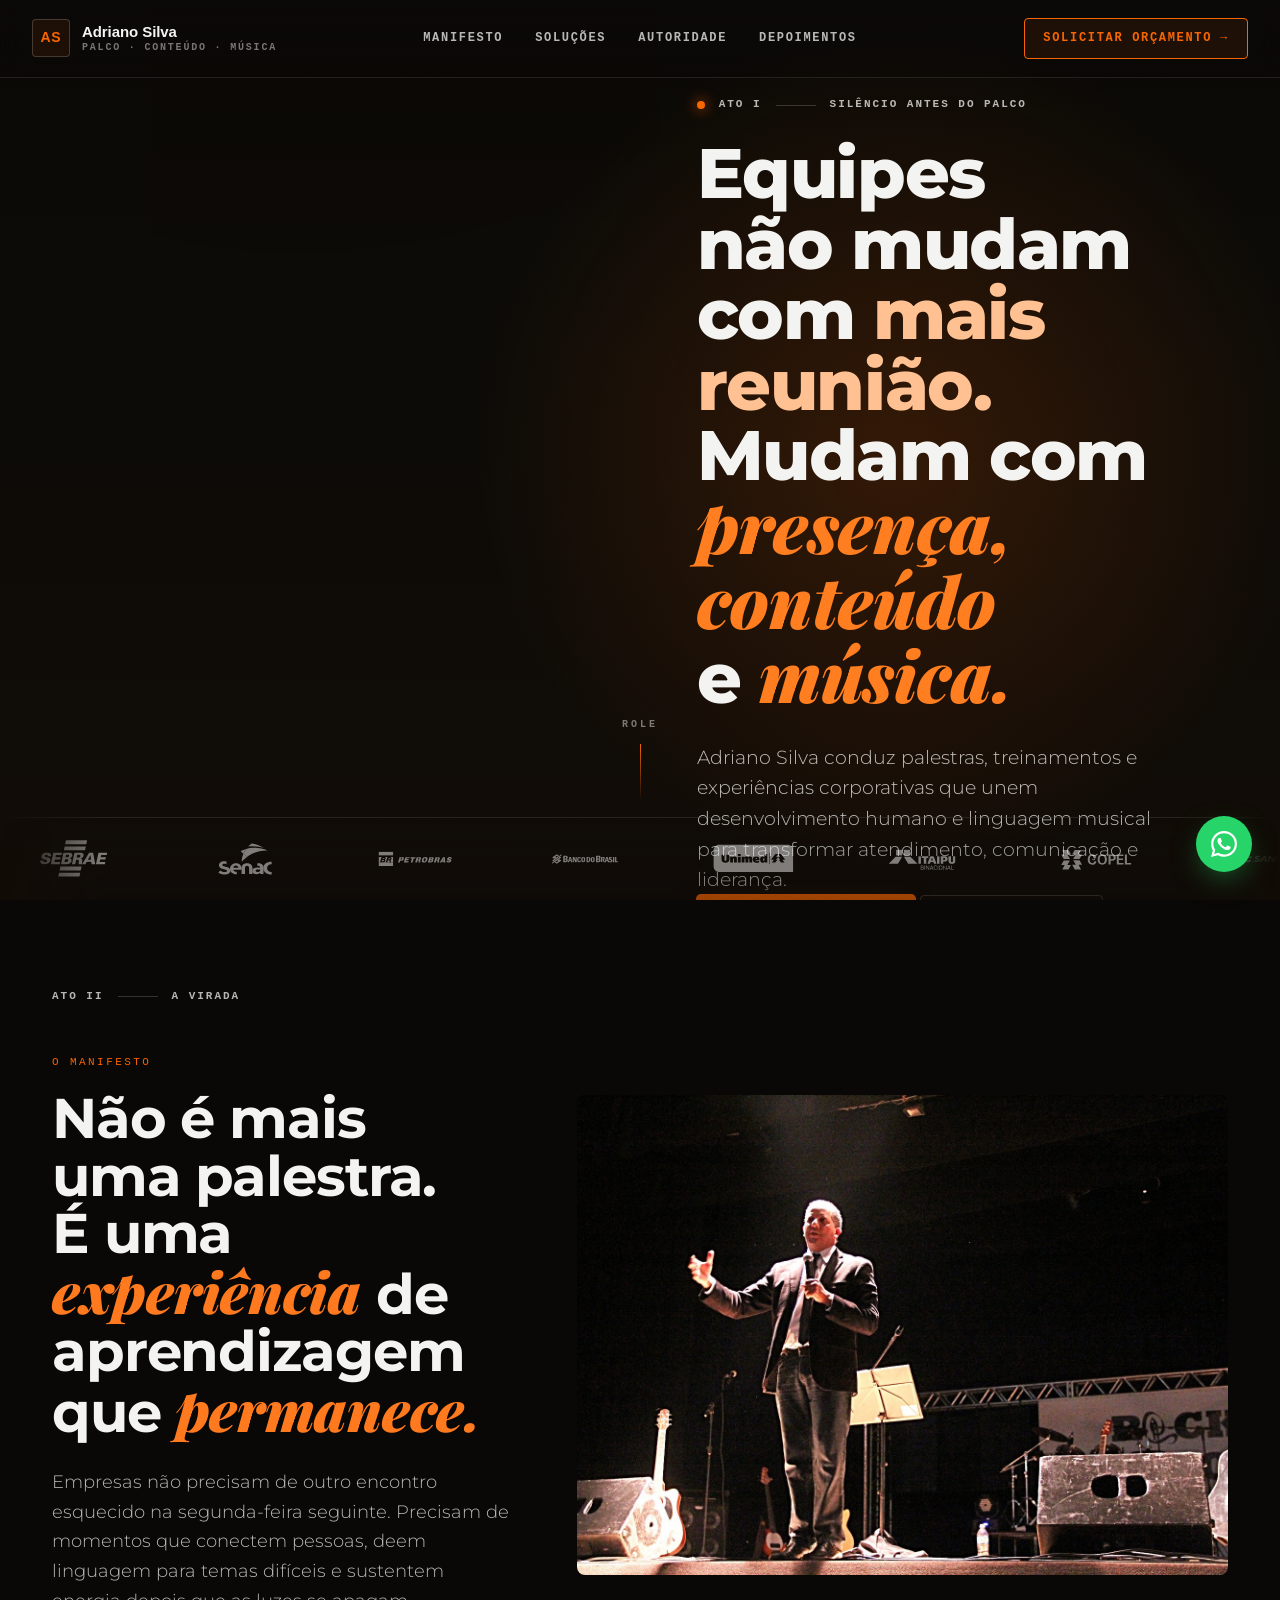
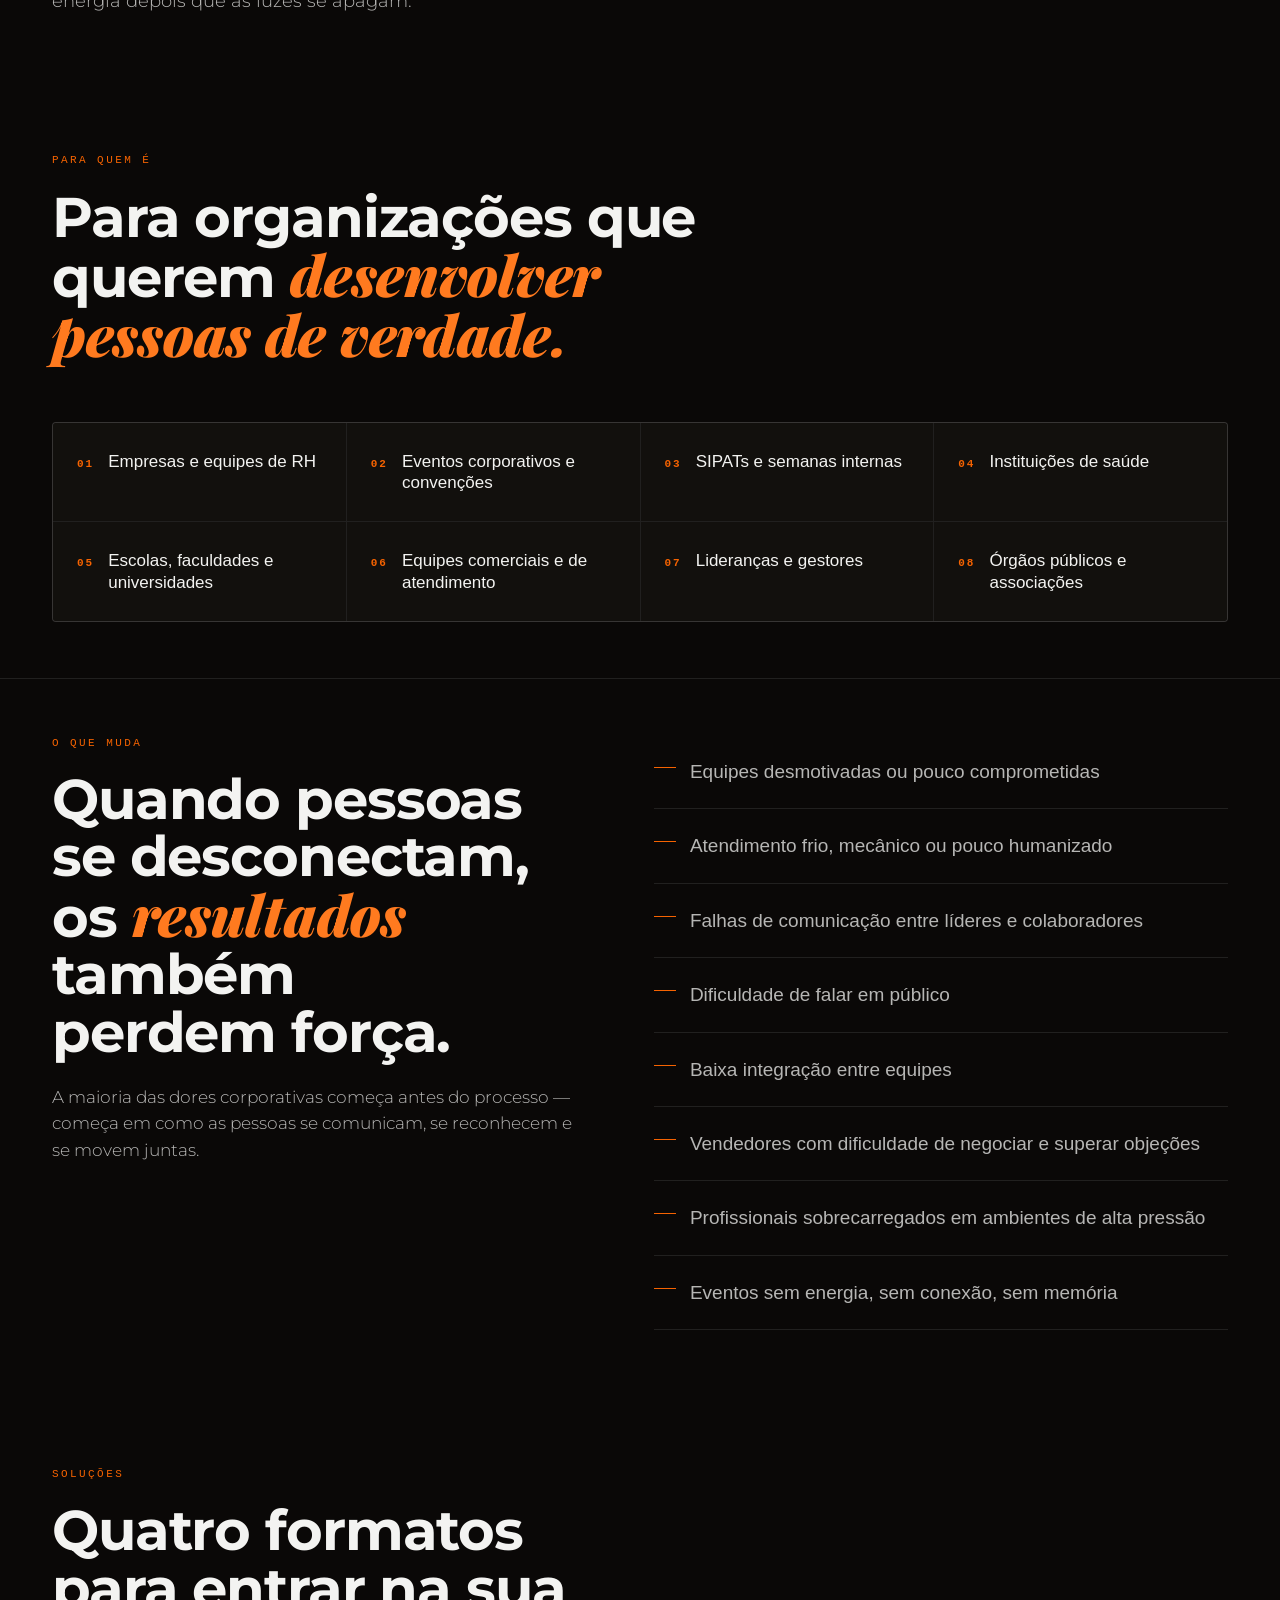
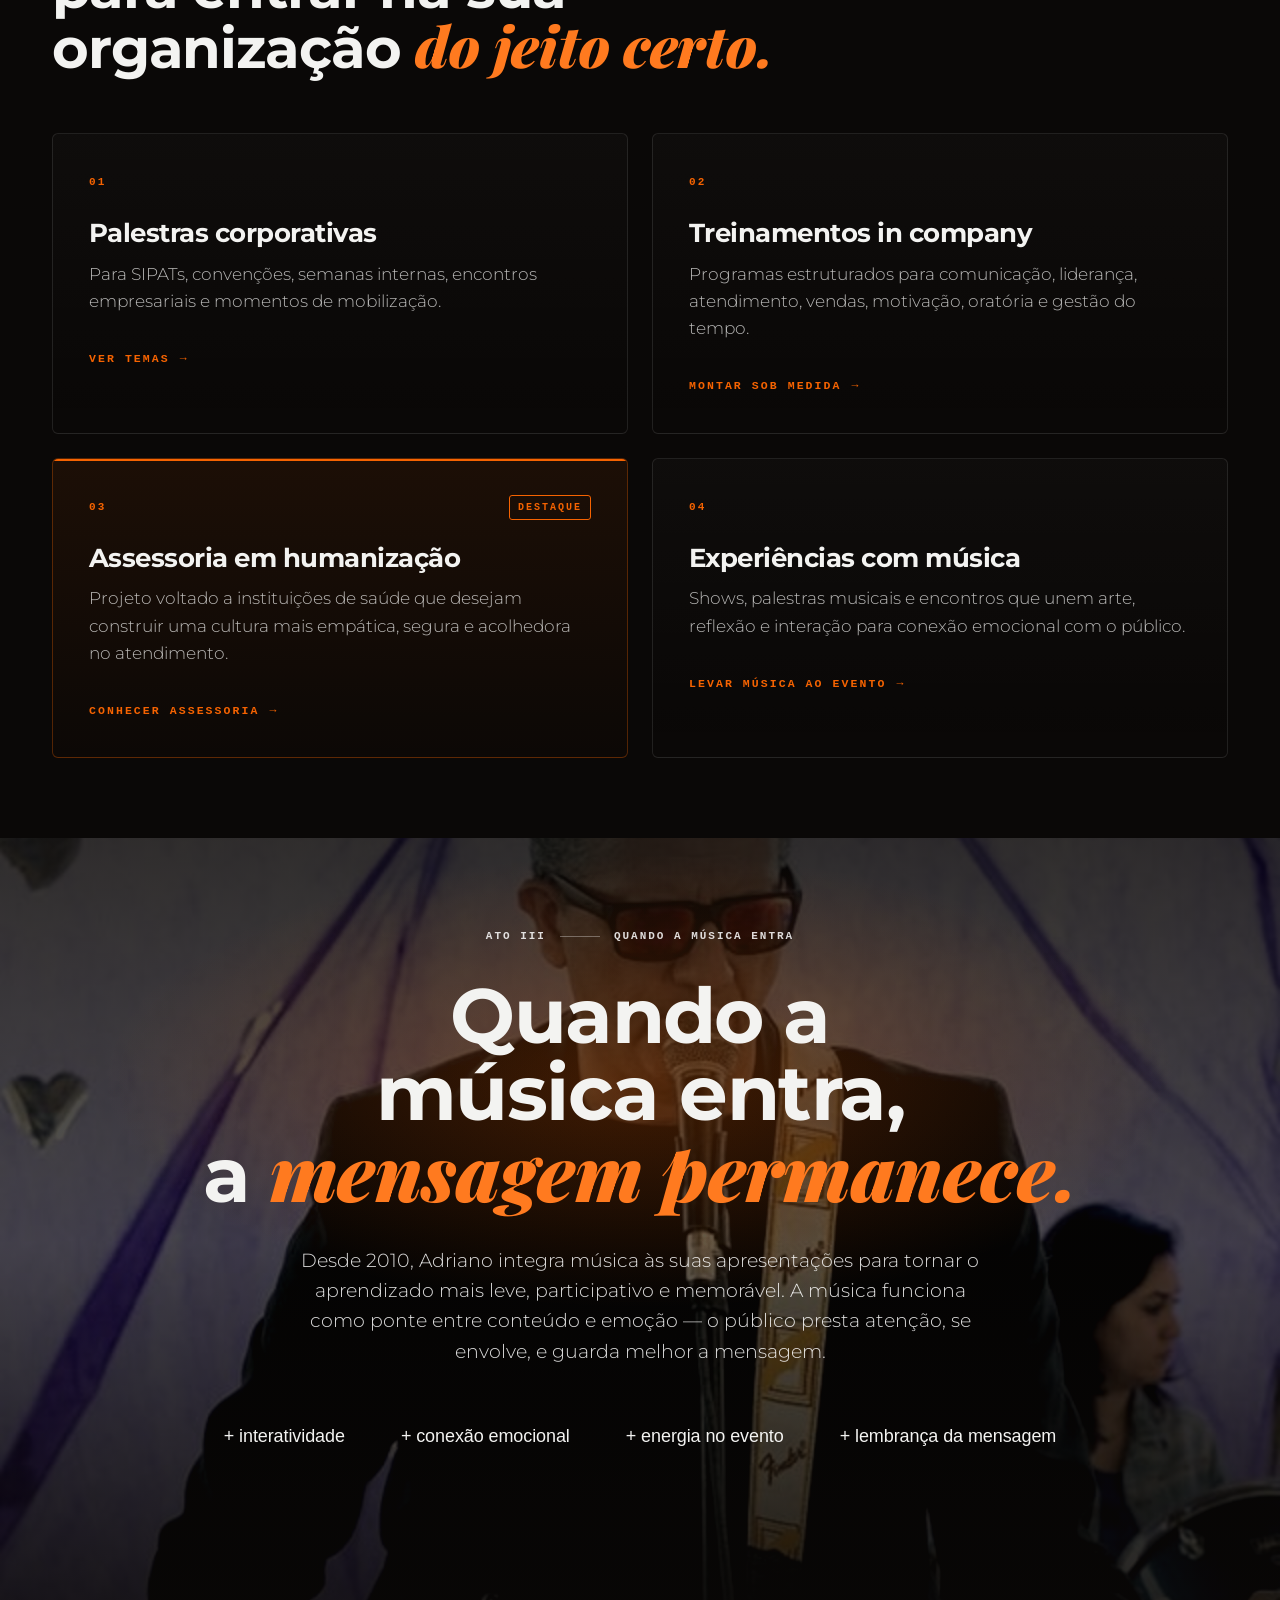
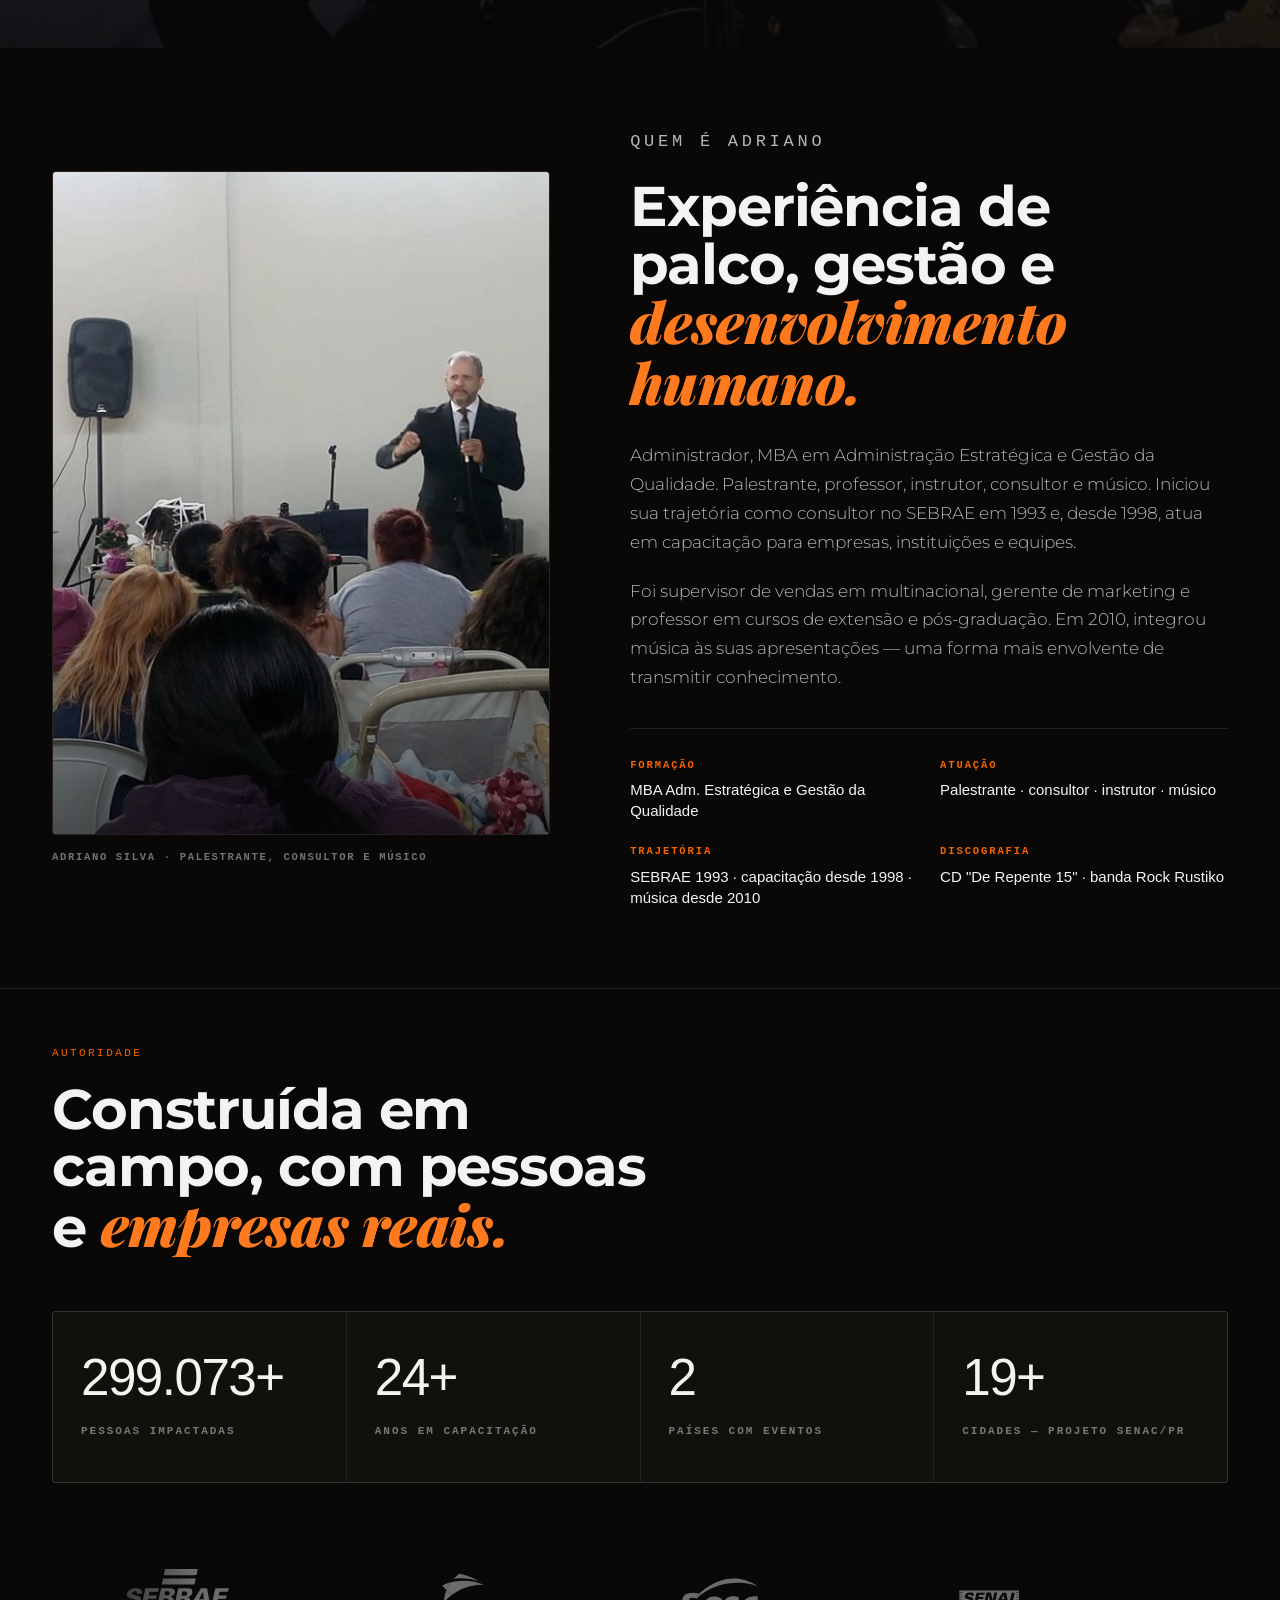
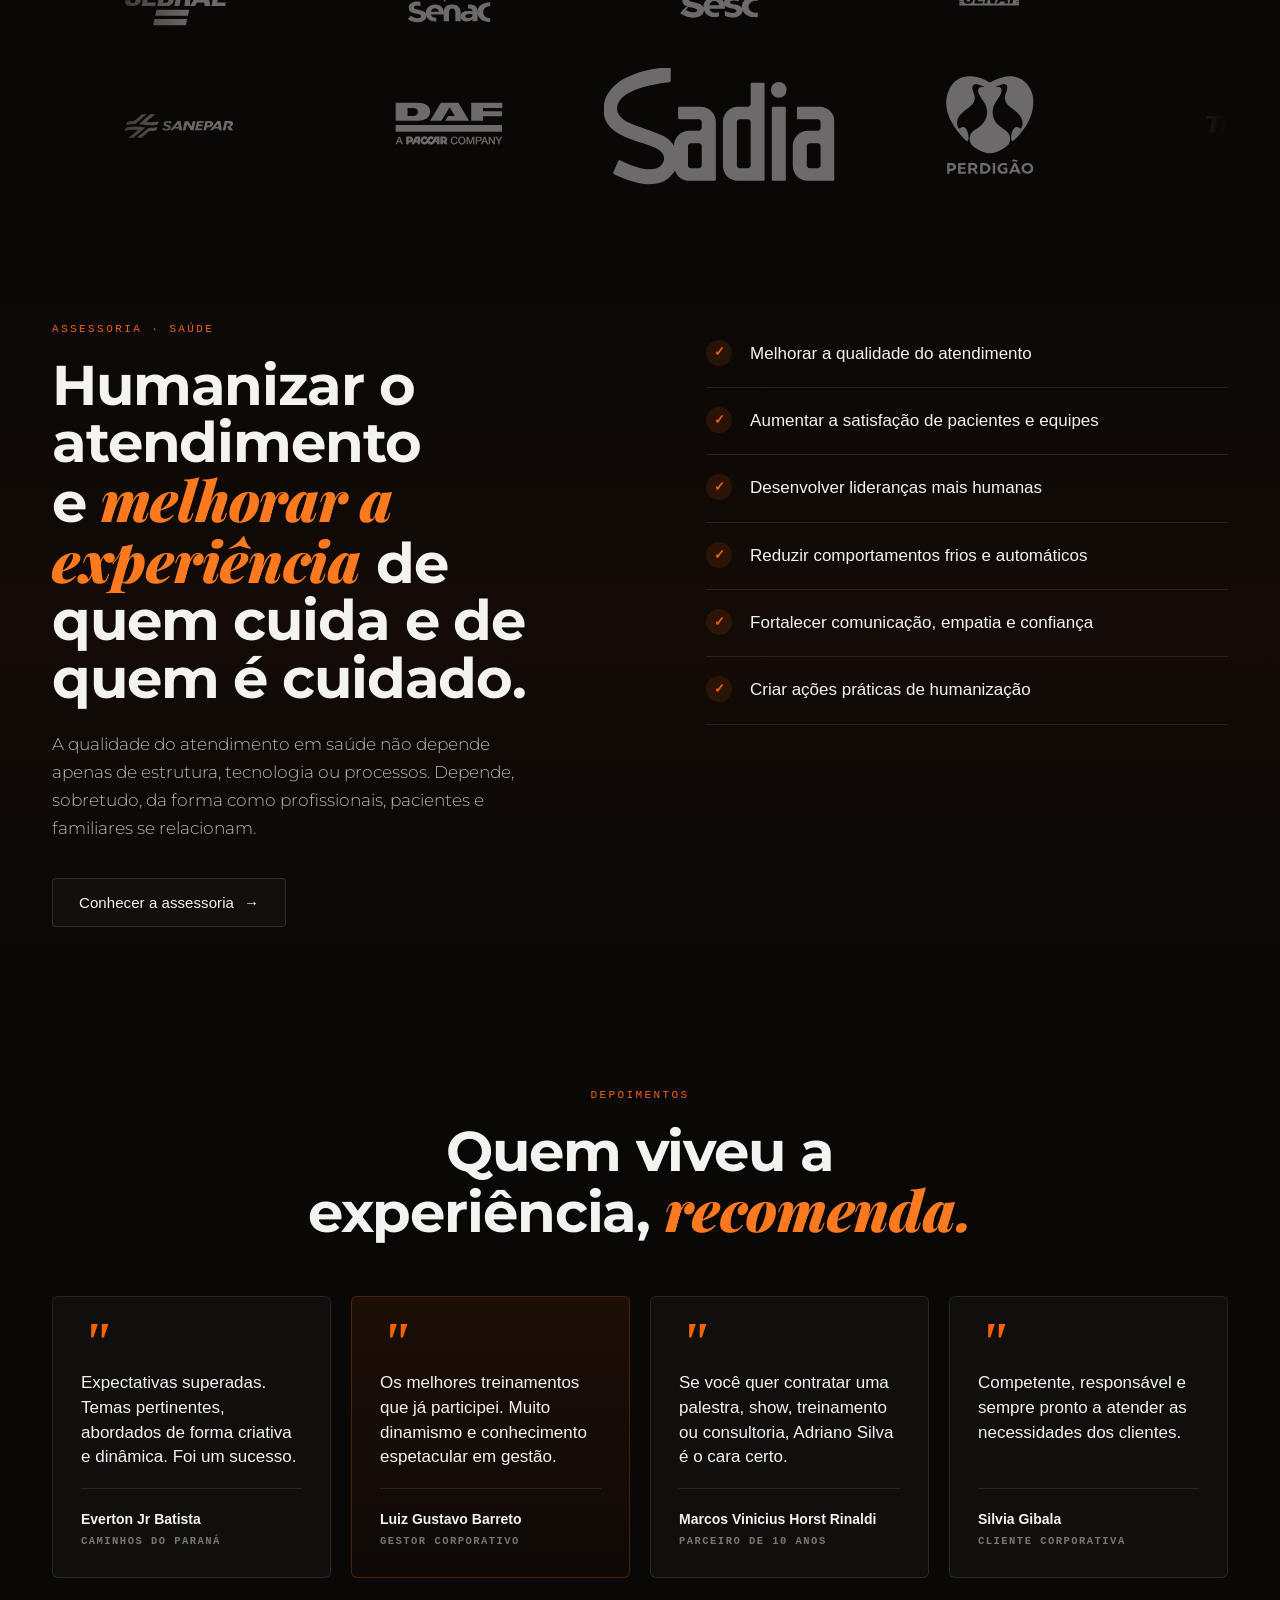
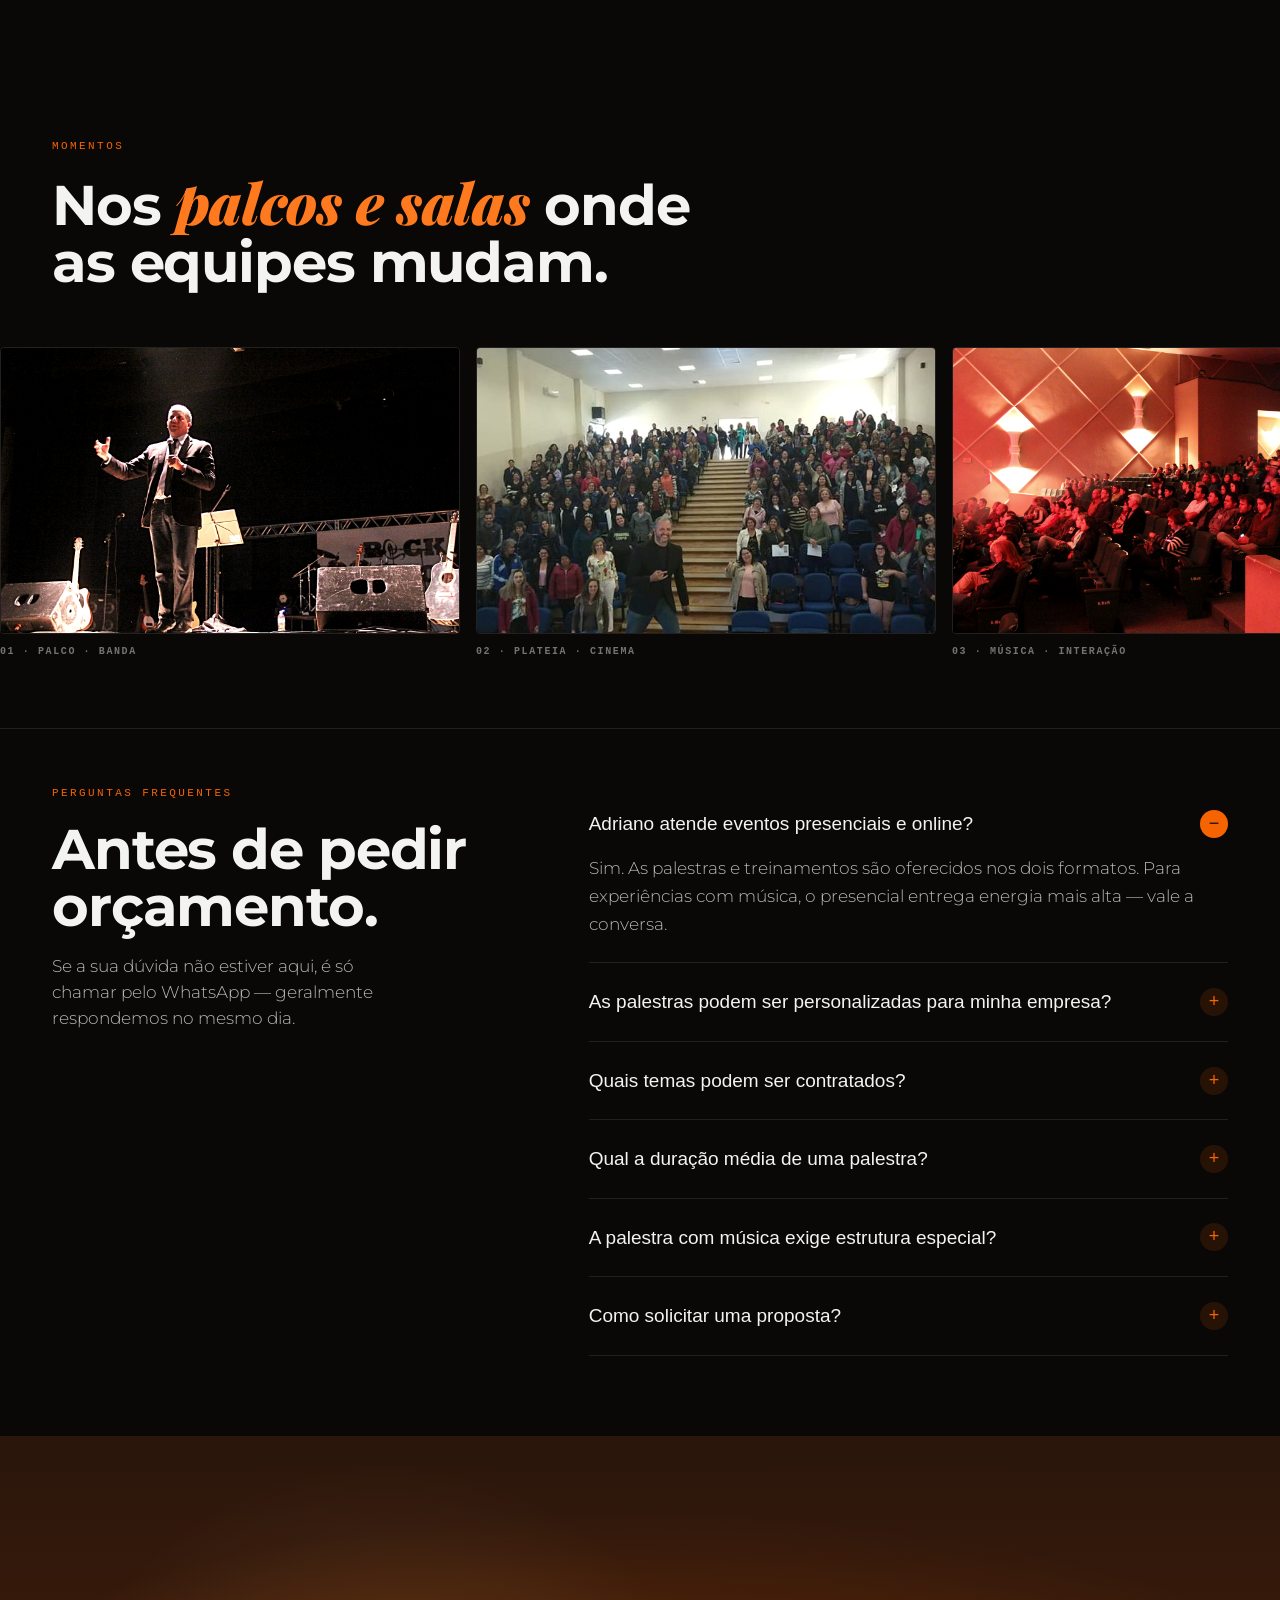
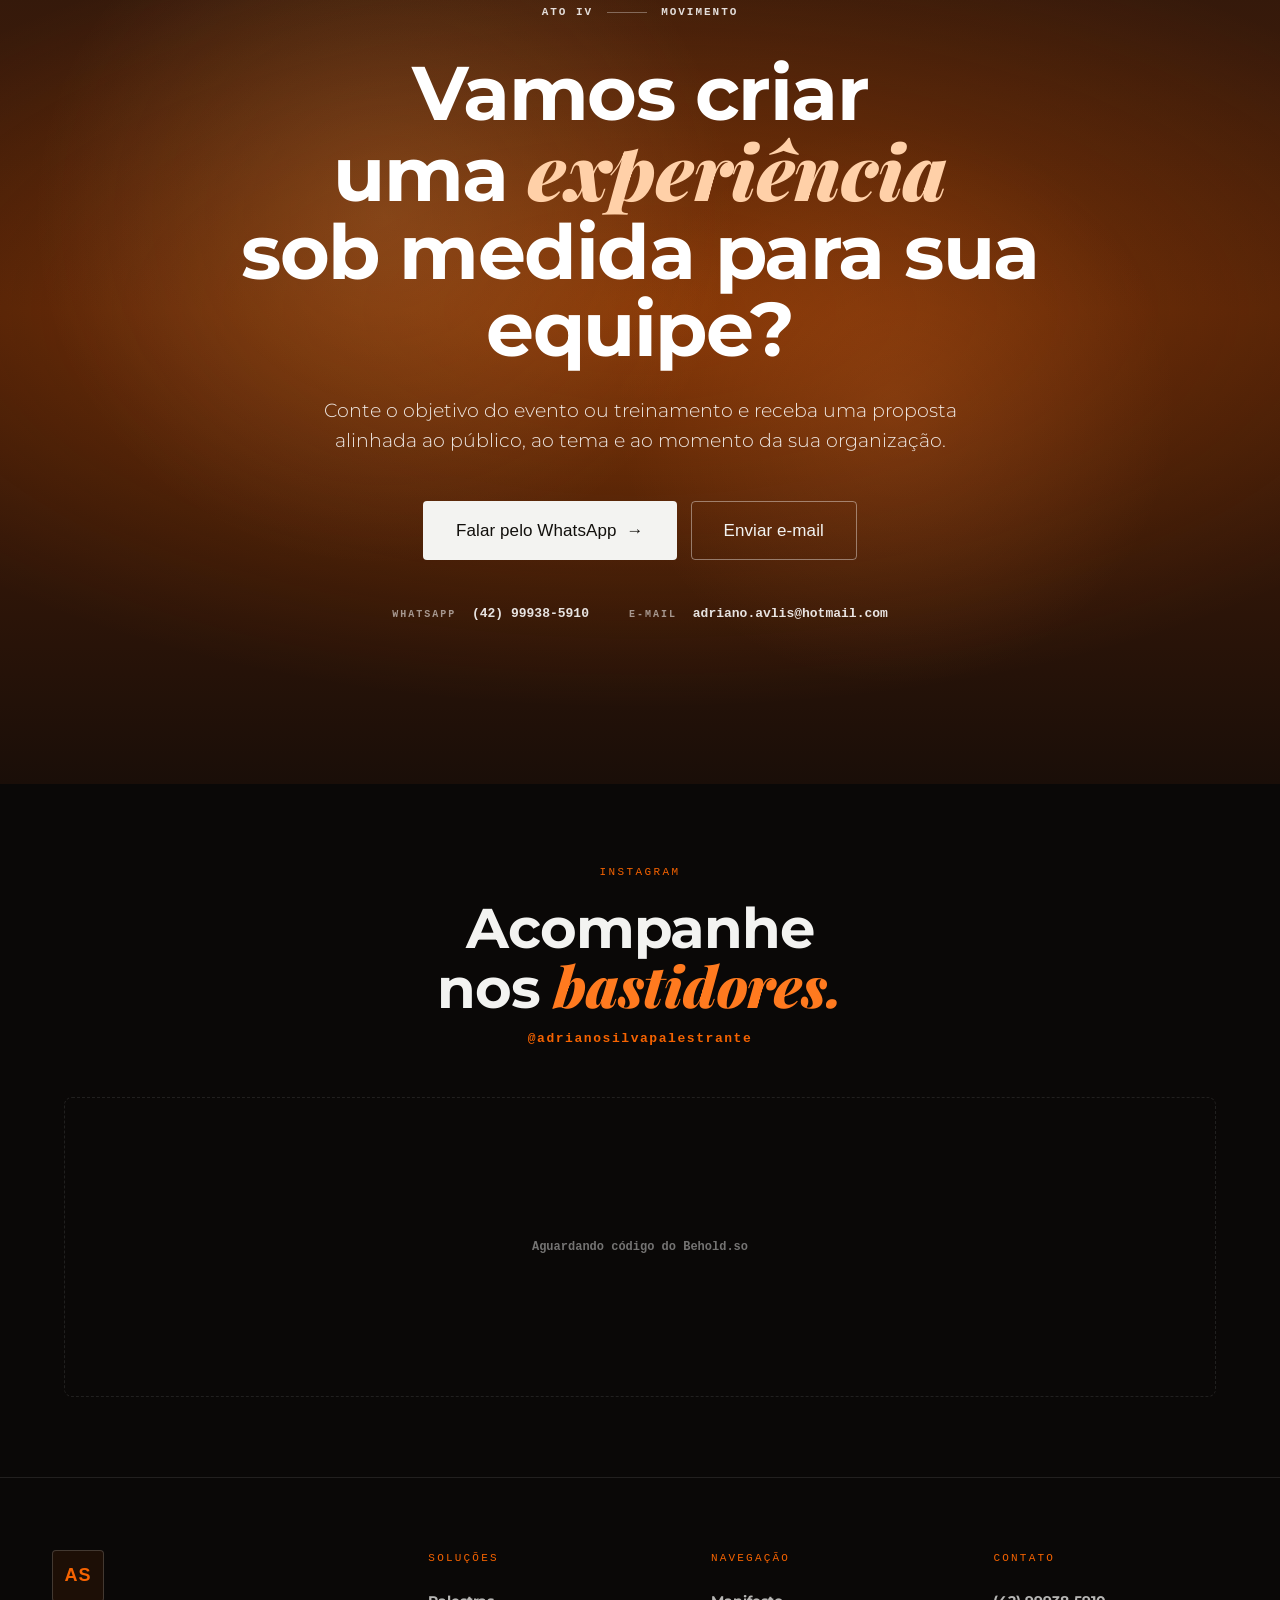
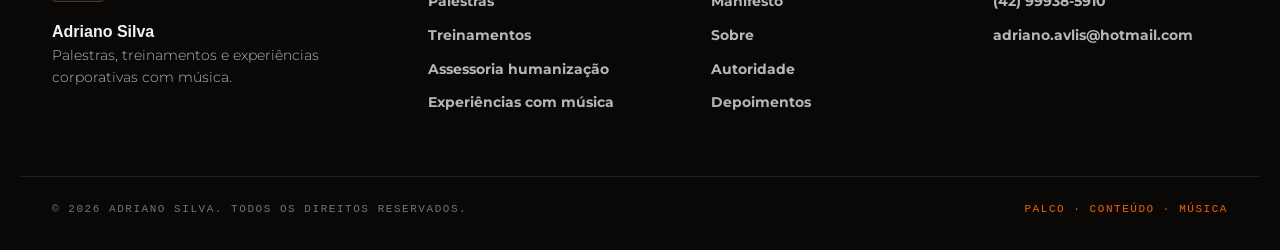
==== commit 891fc7f1: "feat: versão mobile com drawer lateral e conteúdo compactado - Header mobile: logo 30px à esquerda, " ====
--- a/Adriano - Landing.html
+++ b/Adriano - Landing.html
@@ -80,7 +80,28 @@
       <a href="#depoimentos">Depoimentos</a>
     </nav>
     <a class="header-cta" href="#cta">Solicitar orçamento <span aria-hidden="true">→</span></a>
+      <button class="nav-toggle" aria-label="Abrir menu" aria-expanded="false">
+      <span></span><span></span><span></span>
+    </button>
   </header>
+  <div class="nav-overlay" aria-hidden="true"></div>
+  <aside class="nav-drawer" aria-label="Menu" aria-hidden="true">
+    <div class="nav-drawer-header">
+      <img class="nav-drawer-logo" src="assets/logo-menu.png" alt="Adriano Silva">
+      <button class="nav-drawer-close" aria-label="Fechar menu"><svg width="20" height="20" viewBox="0 0 24 24" fill="none" stroke="currentColor" stroke-width="2" stroke-linecap="round" stroke-linejoin="round"><line x1="18" y1="6" x2="6" y2="18"/><line x1="6" y1="6" x2="18" y2="18"/></svg></button>
+    </div>
+    <nav>
+      <a href="index.html#sobre">Sobre</a>
+      <a href="index.html#autoridade">Autoridade</a>
+      <a href="index.html#solucoes">Soluções</a>
+      <a href="index.html#depoimentos">Depoimentos</a>
+      <a href="temas.html">Temas</a>
+      <a href="musicas.html">Músicas</a>
+    </nav>
+    <div class="nav-drawer-footer">
+      <a class="nav-drawer-cta" href="participante.html">Área do Participante</a>
+    </div>
+  </aside>
 
   <main id="top">
 
--- a/adriano-styles.css
+++ b/adriano-styles.css
@@ -243,6 +243,12 @@
   gap: 12px;
 }
 
+.brand-logo {
+  height: 48px;
+  width: auto;
+  display: block;
+}
+
 .brand-mark {
   width: 38px;
   height: 38px;
@@ -290,6 +296,9 @@
 .site-nav {
   display: flex;
   gap: 32px;
+  position: absolute;
+  left: 50%;
+  transform: translateX(-50%);
 }
 
 .site-nav a {
@@ -335,6 +344,9 @@
   display: inline-flex;
   gap: 8px;
   align-items: center;
+  flex-shrink: 0;
+  margin-left: auto;
+  white-space: nowrap;
 }
 
 .header-cta:hover {
@@ -349,6 +361,10 @@
 
   .site-header {
     padding: 14px 20px;
+  }
+
+  .brand-logo {
+    height: 34px;
   }
 
   .brand-text em {
@@ -406,47 +422,11 @@
 }
 
 .hero-sub {
-  font-size: 19px;
-  line-height: 1.55;
+  font-size: clamp(17px, 1.5vw, 21px);
+  line-height: 1.6;
   color: var(--white-dim);
-  max-width: 600px;
-  margin-bottom: 36px;
-}
-
-.hero-actions {
-  display: flex;
-  gap: 14px;
-  flex-wrap: wrap;
-  margin-bottom: 56px;
-}
-
-.hero-meta {
-  display: flex;
-  gap: 48px;
-  padding-top: 28px;
-  border-top: 1px solid var(--white-line);
-  flex-wrap: wrap;
-}
-
-.hero-meta>div {
-  display: flex;
-  flex-direction: column;
-  gap: 4px;
-}
-
-.hero-meta strong {
-  font-family: var(--font-display);
-  font-size: 22px;
-  font-weight: 600;
-  color: var(--white);
-}
-
-.hero-meta small {
-  font-family: var(--font-mono);
-  font-size: 10.5px;
-  letter-spacing: 0.16em;
-  text-transform: uppercase;
-  color: var(--white-mute);
+  max-width: 620px;
+  margin-bottom: 0;
 }
 
 /* hero portrait */
@@ -597,18 +577,14 @@
 @media (max-width: 900px) {
   .hero {
     grid-template-columns: 1fr;
-    min-height: auto;
-    padding: 110px 20px 110px;
-    gap: 36px;
+    height: auto;
+    min-height: 100svh;
+    padding: 100px 20px 120px;
+    gap: 32px;
   }
 
   .hero-portrait {
-    order: -1;
-  }
-
-  .hero-portrait .placeholder-portrait {
-    max-width: 100%;
-    aspect-ratio: 4 / 3.2;
+    display: none;
   }
 
   .hero-meta {
@@ -2258,6 +2234,14 @@
   border-bottom: 1px solid var(--white-line);
 }
 
+.footer-logo {
+  height: auto;
+  width: 260px;
+  max-width: 100%;
+  display: block;
+  margin-bottom: 12px;
+}
+
 .footer-brand {
   display: flex;
   flex-direction: column;
@@ -2498,4 +2482,581 @@
   --orange: #D43F3F;
   --orange-soft: #ec5c5c;
   --brick: #8a1f1f;
-}+}
+
+/* ============ HERO DIM HIGHLIGHT ============ */
+.hero-dim {
+  color: #ffbf8f;
+}
+
+/* ============ SECTION HEAD SUB ============ */
+.section-head-sub {
+  font-size: 17px;
+  line-height: 1.65;
+  margin-top: 16px;
+  max-width: 600px;
+}
+
+/* ============ MUSIC LEDE SECOND ============ */
+.music-lede--second {
+  margin-top: 20px;
+}
+
+/* ============ FAQ LINK ============ */
+.faq-link {
+  color: var(--orange);
+  text-decoration: underline;
+  text-underline-offset: 3px;
+}
+
+/* ============ CONTENT BLOCKS — Blog e Músicas ============ */
+.content-blocks {
+  padding: var(--section-pad-y) 0;
+  border-top: 1px solid var(--white-line);
+}
+
+.content-blocks-grid {
+  display: grid;
+  grid-template-columns: repeat(2, 1fr);
+  gap: 24px;
+}
+
+.content-card {
+  position: relative;
+  background: linear-gradient(180deg, rgba(243, 243, 241, 0.025), rgba(243, 243, 241, 0));
+  border: 1px solid var(--white-line);
+  border-radius: 6px;
+  padding: 40px 36px 36px;
+  transition: all .3s ease;
+  overflow: hidden;
+  display: flex;
+  flex-direction: column;
+  gap: 16px;
+}
+
+.content-card::before {
+  content: "";
+  position: absolute;
+  top: 0;
+  left: 0;
+  width: 0;
+  height: 2px;
+  background: var(--orange);
+  transition: width .4s ease;
+}
+
+.content-card:hover {
+  border-color: var(--white-line-strong);
+  background: linear-gradient(180deg, rgba(246, 99, 1, 0.04), rgba(243, 243, 241, 0));
+  transform: translateY(-2px);
+}
+
+.content-card:hover::before {
+  width: 100%;
+}
+
+.content-card-num {
+  font-family: var(--font-mono);
+  font-size: 11px;
+  letter-spacing: 0.2em;
+  color: var(--orange);
+}
+
+.content-card h3 {
+  font-size: clamp(20px, 1.7vw, 26px);
+  color: var(--white);
+  margin: 0;
+  line-height: 1.15;
+}
+
+.content-card p {
+  color: var(--white-dim);
+  line-height: 1.6;
+  flex: 1;
+  font-weight: 300;
+}
+
+.content-card .btn {
+  align-self: flex-start;
+  margin-top: 8px;
+}
+
+@media (max-width: 900px) {
+  .content-blocks-grid {
+    grid-template-columns: 1fr;
+  }
+
+  .content-card {
+    padding: 32px 24px;
+  }
+}
+
+/* ============ CERTIFICATES — Participantes ============ */
+.certificates {
+  padding: var(--section-pad-y) 0;
+  border-top: 1px solid var(--white-line);
+  background: linear-gradient(180deg, transparent, rgba(246, 99, 1, 0.03), transparent);
+}
+
+.cert-intro {
+  font-size: 17px;
+  line-height: 1.7;
+  color: var(--white-dim);
+  max-width: 800px;
+  margin-bottom: 48px;
+  font-weight: 300;
+}
+
+.cert-grid {
+  display: grid;
+  grid-template-columns: repeat(3, 1fr);
+  gap: 24px;
+  margin-bottom: 48px;
+}
+
+.cert-card {
+  background: rgba(243, 243, 241, 0.02);
+  border: 1px solid var(--white-line);
+  border-radius: 6px;
+  padding: 36px 28px;
+  transition: all .3s ease;
+  position: relative;
+  overflow: hidden;
+}
+
+.cert-card::before {
+  content: "";
+  position: absolute;
+  top: 0;
+  left: 0;
+  width: 0;
+  height: 2px;
+  background: var(--orange);
+  transition: width .4s ease;
+}
+
+.cert-card:hover {
+  border-color: var(--white-line-strong);
+  background: rgba(246, 99, 1, 0.03);
+  transform: translateY(-2px);
+}
+
+.cert-card:hover::before {
+  width: 100%;
+}
+
+.cert-icon {
+  width: 44px;
+  height: 44px;
+  border-radius: 6px;
+  background: rgba(246, 99, 1, 0.08);
+  border: 1px solid rgba(246, 99, 1, 0.18);
+  display: grid;
+  place-items: center;
+  color: var(--orange);
+  margin-bottom: 20px;
+  flex-shrink: 0;
+}
+
+.cert-card h3 {
+  font-size: clamp(18px, 1.5vw, 22px);
+  color: var(--white);
+  margin-bottom: 12px;
+  line-height: 1.2;
+}
+
+.cert-card p {
+  color: var(--white-dim);
+  font-size: 15px;
+  line-height: 1.65;
+  font-weight: 300;
+}
+
+.cert-actions {
+  display: flex;
+  gap: 14px;
+  flex-wrap: wrap;
+}
+
+@media (max-width: 900px) {
+  .cert-grid {
+    grid-template-columns: 1fr;
+  }
+
+  .cert-card {
+    padding: 28px 20px;
+  }
+}
+
+/* ============ MOBILE — 640px ============ */
+@media (max-width: 640px) {
+  :root {
+    --gutter: 16px;
+    --section-pad-y: 52px;
+    --section-pad-y-tight: 36px;
+  }
+
+  body {
+    font-size: 15px;
+  }
+
+  /* Header */
+  .header-cta {
+    font-size: 11px;
+    padding: 8px 12px;
+  }
+
+  /* Hero */
+  .hero-marquee {
+    display: none;
+  }
+
+  .hero {
+    padding: 80px 20px 48px;
+    gap: 16px;
+    min-height: 100svh;
+    height: auto;
+  }
+
+  h1 {
+    font-size: clamp(30px, 8vw, 46px);
+    line-height: 1.05;
+  }
+
+  .hero-title {
+    margin: 12px 0 16px;
+  }
+
+  .hero-sub {
+    font-size: 16px;
+    line-height: 1.55;
+  }
+
+  /* Manifesto */
+  .manifesto-photo {
+    min-height: 280px;
+  }
+
+  .manifesto-photo img {
+    min-height: 280px;
+  }
+
+  .manifesto-text .lede {
+    font-size: 16px;
+  }
+
+  /* Solutions */
+  .sol-card {
+    padding: 28px 20px;
+  }
+
+  .sol-card h3 {
+    font-size: 22px;
+  }
+
+  /* Music */
+  .music {
+    min-height: auto;
+    padding: var(--section-pad-y) 16px;
+  }
+
+  .music-lede {
+    font-size: 16px;
+  }
+
+  .music-bullets {
+    margin: 36px 0;
+    gap: 14px;
+  }
+
+  /* Authority stats */
+  .stat {
+    padding: 24px 16px;
+  }
+
+  .stat strong {
+    font-size: 32px;
+  }
+
+  /* About */
+  .about-text p {
+    font-size: 15px;
+  }
+
+  /* Logo marquee */
+  .logo-marquee .marquee-track img {
+    width: 190px;
+    height: 72px;
+    transform: scale(1.6);
+  }
+
+  .logo-marquee .marquee-track span {
+    min-width: 220px;
+    min-height: 90px;
+  }
+
+  /* Hero marquee logos */
+  .hero-marquee .marquee-track img {
+    width: 110px;
+    height: 40px;
+    transform: scale(1.2);
+  }
+
+  .hero-marquee .marquee-track span {
+    width: 110px;
+  }
+
+  /* FAQ */
+  .faq-list details summary {
+    font-size: 16px;
+  }
+
+  /* Final CTA */
+  .final-cta {
+    padding: 72px 16px;
+  }
+
+  .cta-lede {
+    font-size: 16px;
+  }
+
+  .cta-actions {
+    flex-direction: column;
+  }
+
+  .cta-actions .btn {
+    width: 100%;
+    justify-content: center;
+  }
+
+  .cta-contacts {
+    flex-direction: column;
+    gap: 14px;
+    align-items: center;
+    text-align: center;
+  }
+
+  /* Problems */
+  .problems-list li {
+    font-size: 15px;
+  }
+
+  /* Health */
+  .health-results li {
+    font-size: 15px;
+  }
+
+  /* Content blocks */
+  .content-card {
+    padding: 28px 20px;
+    gap: 14px;
+  }
+
+  .content-card h3 {
+    font-size: 20px;
+  }
+
+  .content-card .btn {
+    width: 100%;
+    justify-content: center;
+  }
+
+  /* Certificates */
+  .cert-intro {
+    font-size: 15px;
+    margin-bottom: 32px;
+  }
+
+  .cert-card {
+    padding: 24px 18px;
+  }
+
+  .cert-card h3 {
+    font-size: 18px;
+  }
+
+  .cert-actions .btn {
+    width: 100%;
+    justify-content: center;
+  }
+}
+
+/* ============================================================
+   MOBILE — NAV DRAWER + COMPACTAÇÃO
+   Todos os seletores dentro de @media — desktop não é afetado.
+   ============================================================ */
+
+/* Desktop: elementos do drawer ficam ocultos */
+.nav-overlay,
+.nav-drawer,
+.nav-toggle { display: none; }
+
+@media (max-width: 900px) {
+
+  /* ── Variáveis de espaçamento reduzidas para tablet/mobile ── */
+  :root {
+    --section-pad-y: 56px;
+    --section-pad-y-tight: 40px;
+    --gutter: 20px;
+  }
+
+  /* ── Header: esconde CTA, mostra hambúrguer ── */
+  .header-cta { display: none; }
+
+  .brand-logo { height: 30px; }
+
+  /* ── Hambúrguer ── */
+  .nav-toggle {
+    display: flex;
+    flex-direction: column;
+    justify-content: center;
+    align-items: center;
+    gap: 5px;
+    width: 40px;
+    height: 40px;
+    background: none;
+    border: none;
+    cursor: pointer;
+    padding: 6px;
+    flex-shrink: 0;
+    -webkit-tap-highlight-color: transparent;
+  }
+  .nav-toggle span {
+    display: block;
+    width: 22px;
+    height: 2px;
+    background: var(--white);
+    border-radius: 2px;
+    transition: transform 0.28s ease, opacity 0.28s ease, width 0.28s ease;
+    transform-origin: center;
+  }
+  body.menu-open .nav-toggle span:nth-child(1) {
+    transform: translateY(7px) rotate(45deg);
+  }
+  body.menu-open .nav-toggle span:nth-child(2) {
+    opacity: 0;
+    width: 0;
+  }
+  body.menu-open .nav-toggle span:nth-child(3) {
+    transform: translateY(-7px) rotate(-45deg);
+  }
+
+  /* ── Overlay ── */
+  .nav-overlay {
+    display: block;
+    position: fixed;
+    inset: 0;
+    background: rgba(0, 0, 0, 0.65);
+    z-index: 90;
+    opacity: 0;
+    pointer-events: none;
+    transition: opacity 0.3s ease;
+  }
+  body.menu-open .nav-overlay {
+    opacity: 1;
+    pointer-events: auto;
+  }
+
+  /* ── Drawer lateral ── */
+  .nav-drawer {
+    display: flex;
+    flex-direction: column;
+    position: fixed;
+    top: 0;
+    right: 0;
+    bottom: 0;
+    width: 85%;
+    max-width: 300px;
+    background: var(--night-deeper);
+    border-left: 1px solid var(--white-line-strong);
+    z-index: 95;
+    transform: translateX(100%);
+    transition: transform 0.32s cubic-bezier(0.4, 0, 0.2, 1);
+    overflow-y: auto;
+    -webkit-overflow-scrolling: touch;
+  }
+  body.menu-open .nav-drawer { transform: translateX(0); }
+  body.menu-open { overflow: hidden; }
+
+  .nav-drawer-header {
+    display: flex;
+    align-items: center;
+    justify-content: space-between;
+    padding: 18px 20px;
+    border-bottom: 1px solid var(--white-line);
+    flex-shrink: 0;
+  }
+  .nav-drawer-logo { height: 28px; width: auto; }
+
+  .nav-drawer-close {
+    display: grid;
+    place-items: center;
+    background: none;
+    border: none;
+    color: var(--white-mute);
+    cursor: pointer;
+    padding: 6px;
+    border-radius: 4px;
+    transition: color 0.2s;
+    -webkit-tap-highlight-color: transparent;
+  }
+  .nav-drawer-close:hover,
+  .nav-drawer-close:focus { color: var(--white); outline: none; }
+
+  .nav-drawer nav { flex: 1; padding: 12px 0; }
+
+  .nav-drawer nav a {
+    display: block;
+    padding: 15px 20px;
+    font-family: var(--font-mono);
+    font-size: 12px;
+    letter-spacing: 0.16em;
+    text-transform: uppercase;
+    color: var(--white-dim);
+    border-left: 3px solid transparent;
+    transition: color 0.18s, border-color 0.18s, background 0.18s;
+    text-decoration: none;
+  }
+  .nav-drawer nav a:hover,
+  .nav-drawer nav a.active {
+    color: var(--white);
+    border-left-color: var(--orange);
+    background: rgba(246, 99, 1, 0.06);
+  }
+
+  .nav-drawer-footer {
+    padding: 16px 20px 32px;
+    border-top: 1px solid var(--white-line);
+    flex-shrink: 0;
+  }
+  .nav-drawer-cta {
+    display: block;
+    text-align: center;
+    padding: 14px;
+    background: rgba(246, 99, 1, 0.08);
+    border: 1px solid var(--orange);
+    border-radius: 4px;
+    color: var(--orange);
+    font-family: var(--font-mono);
+    font-size: 11px;
+    letter-spacing: 0.14em;
+    text-transform: uppercase;
+    transition: background 0.2s, color 0.2s;
+    text-decoration: none;
+  }
+  .nav-drawer-cta:hover {
+    background: var(--orange);
+    color: var(--night);
+  }
+
+  /* ── Hero menos alto no tablet ── */
+  .hero {
+    height: auto;
+    min-height: 85vh;
+  }
+
+  /* ── Depoimentos: 1 coluna já a partir de 900px ── */
+  .testimonial-grid {
+    grid-template-columns: 1fr;
+  }
+}
